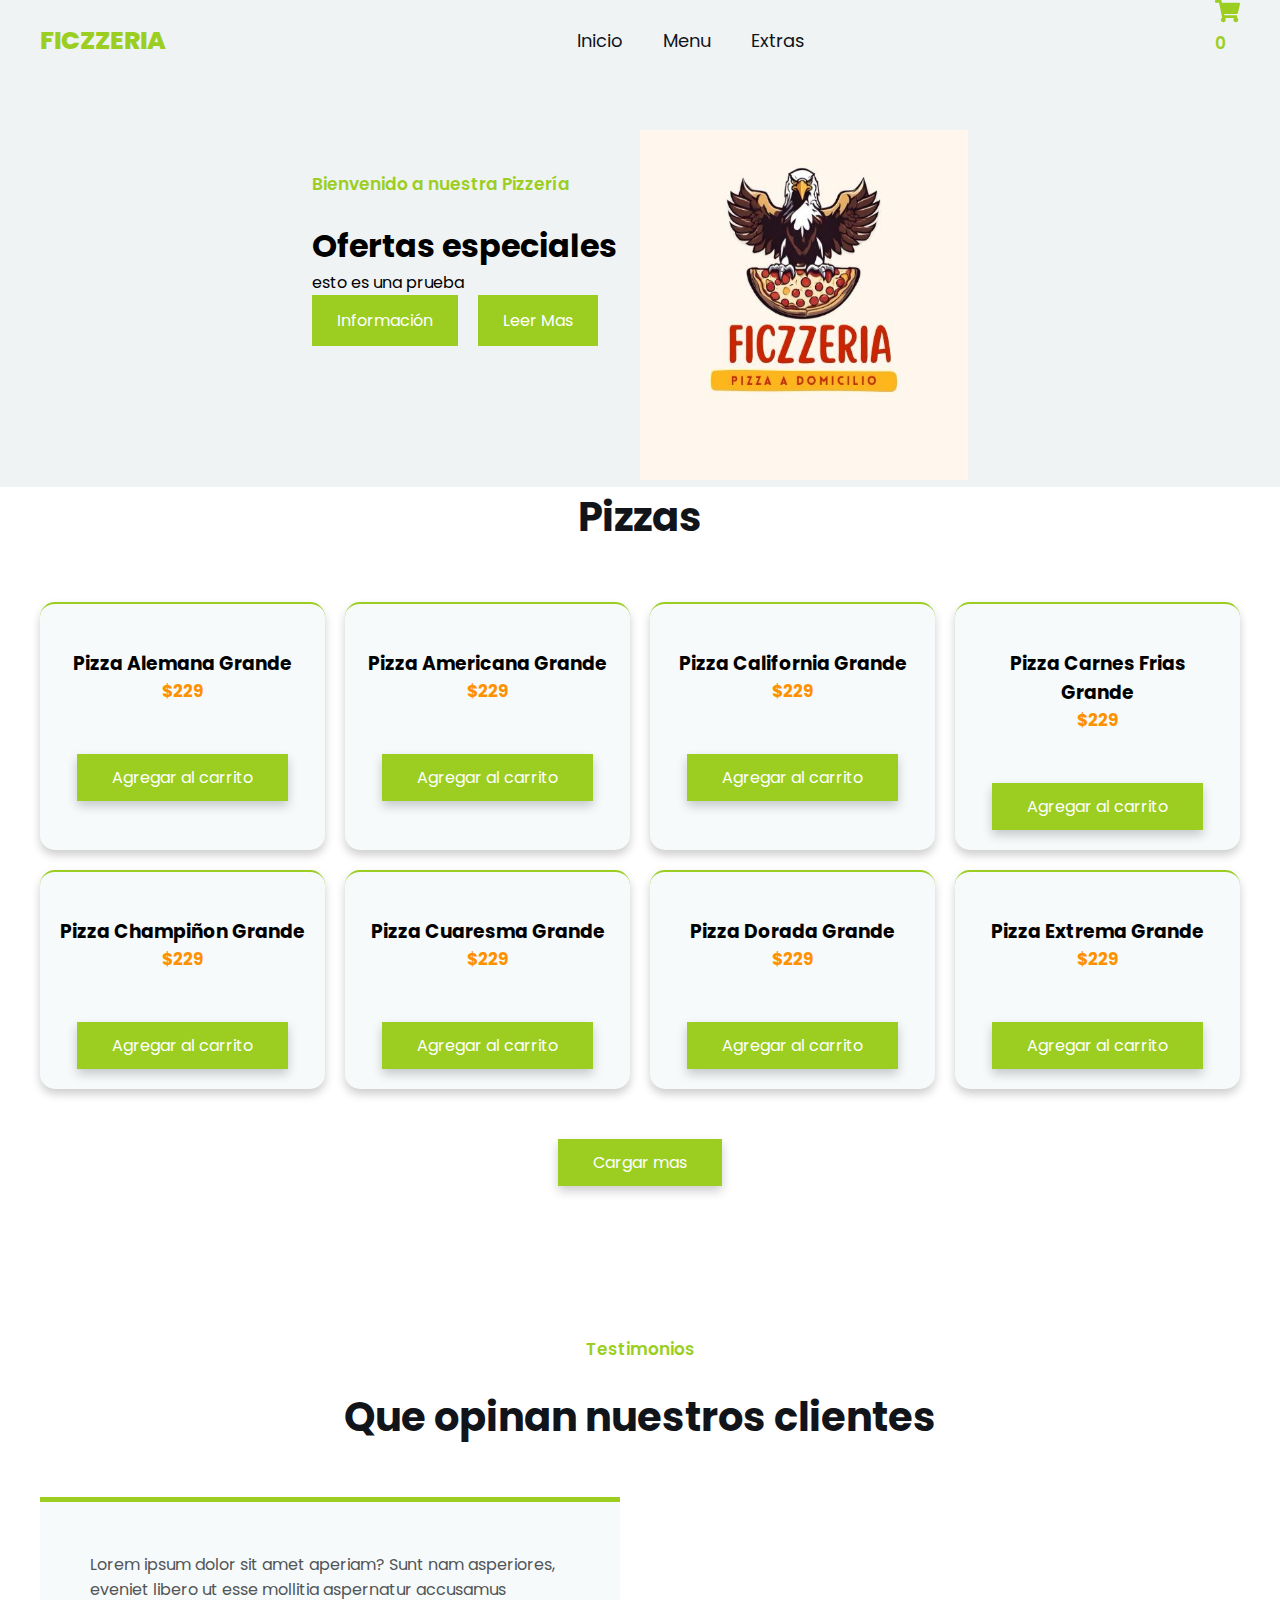
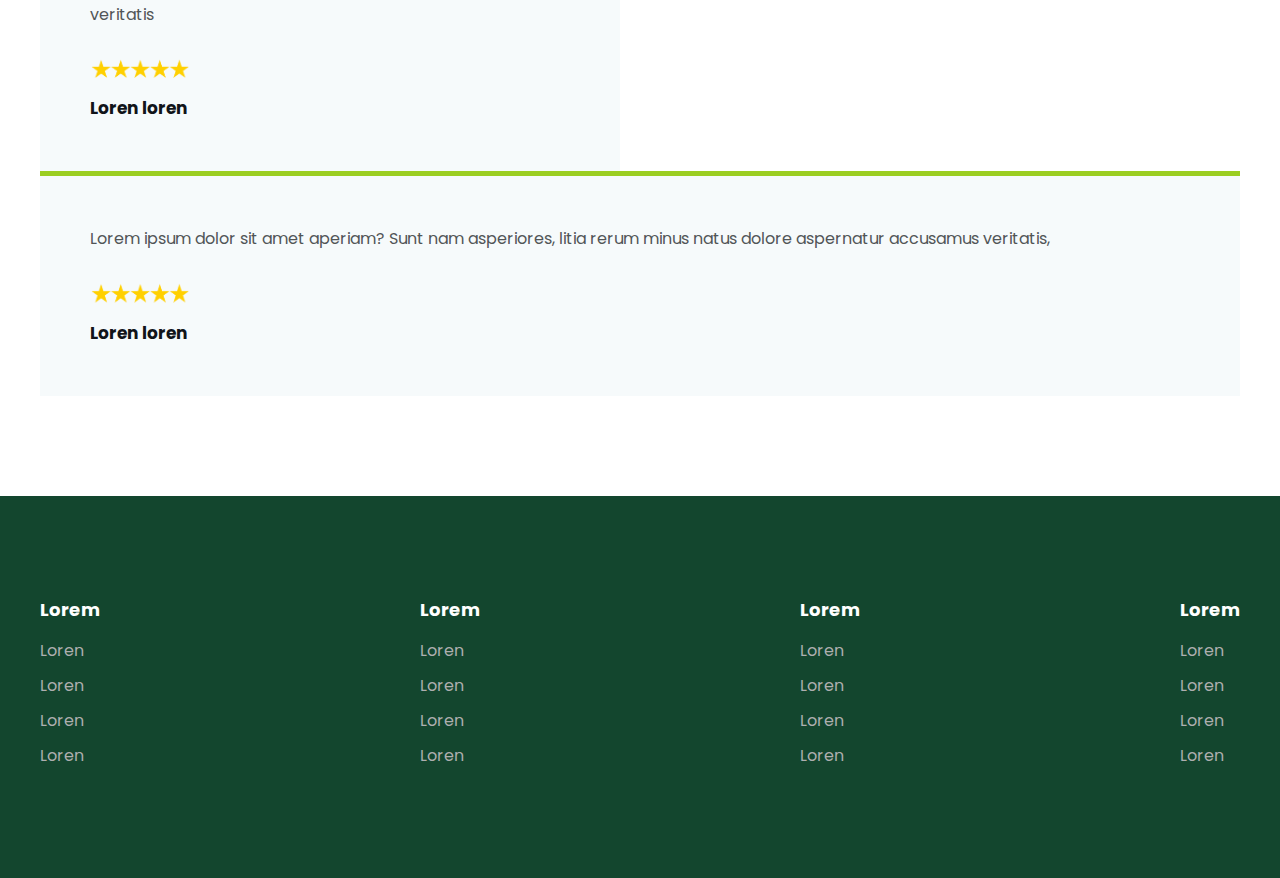
==== frontend/index.html @ 23771d9b "Update index.html" ====
<!DOCTYPE html>
<html lang="en">
<head>
    <meta charset="UTF-8">
    <meta name="viewport" content="width=device-width, initial-scale=1.0">
    <title>Página principal</title>
    <link rel="stylesheet" href="estilo.css">
</head>
<body>
    
    <header class="header">
        <div class="menu container">
            <a href="a" class="logo">Ficzzeria</a>
            <input type="checkbox" id="menu">
            <label for="menu">
                <img src="image/menu.png" class="menu.icono" alt="menu">
            </label>
            <nav class="navbar">
                <ul>
                    <li><a href="#">Inicio</a></li>
                    <li><a href="#">Menu</a></li>
                    <li><a href="#">Extras</a></li>
                    
                </ul>
            </nav>
            <div>
                <ul>
                    <li class="submenu">
                        <div id="carrito-icono">
                        <img src="image/car.svg" alt="car">
                        <span id="carrito-contador">0</span>
                        </div>
                        <div id="carrito">
                            <table id="lista-carrito">
                                <thead>
                                    <tr>
                                        <th>Imagen</th>
                                        <th>Nombre</th>
                                        <th>Precio</th>
                                    </tr>
                                </thead>
                                <tbody></tbody>
                            </table>
                            <a href="#" id="vaciar-carrito" class="btn-3">Vaciar Carrito</a>
                        </div>
                    </li>
                </ul>
            </div>

        </div>
        
        
        <div class="header-content container ">
            <div class="header-text">
                <span>Bienvenido a nuestra Pizzería</span>
                <h1>Ofertas especiales</h1>
                <p>
                    esto es una prueba
                </p>
                <div class="buttons">
                    <a href="#" class="btn-1">Información</a>
                    <a href="#" class="btn-1">leer mas</a>

                </div>
            </div>
            <div class="header-img">
                <img src="image/logo.jpg" alt="">

            </div>
        </div>



    </header>

    <!--<section class="Oferts container">
        
        <div class="ofert-1 b1">
            <div class="ofert-text" >
                <h3>Lorem ipsum dolor natus ullam nam tempora quos?</h3>
                <a href="#">Leer mas</a>
            </div>
            <div class="ofert-img">
                <img src="https://firebasestorage.googleapis.com/v0/b/pizzeria-b1d63.appspot.com/o/Bebidas%2Fcocacola600ml.jpg?alt=media&token=e3a3a298-4f7b-4fcb-b314-37745fa07700&_gl=1*faptfo*_ga*NTI3ODc4MzcuMTY5Nzc2MjcyMw..*_ga_CW55HF8NVT*MTY5Nzc2MjcyMi4xLjEuMTY5Nzc2NDU0MS42MC4wLjA." alt="">
            </div>
        </div>

        <div class="ofert-1 b2">
            <div class="ofert-text" >
                <h3>Lorem ipsum dolor natus ullam nam tempora quos?</h3>
                <a href="#">Leer mas</a>
            </div>
            <div class="ofert-img">
                <img src="https://firebasestorage.googleapis.com/v0/b/pizzeria-b1d63.appspot.com/o/Bebidas%2Ffanta600.jpg?alt=media&token=7575b224-fc7d-4ec0-9d91-eb8e7ca3cb5c&_gl=1*1yujeoe*_ga*NTI3ODc4MzcuMTY5Nzc2MjcyMw..*_ga_CW55HF8NVT*MTY5Nzc2MjcyMi4xLjEuMTY5Nzc2NDU4Mi4xOS4wLjA." alt="">
            </div>
        </div>

        <div class="ofert-1 b3">
            <div class="ofert-text" >
                <h3>Lorem ipsum dolor natus ullam nam tempora quos?</h3>
                <a href="#">Leer mas</a>
            </div>
            <div class="ofert-img">
                <img src="https://firebasestorage.googleapis.com/v0/b/pizzeria-b1d63.appspot.com/o/Bebidas%2Ffantafresa600.jpg?alt=media&token=b5e3940b-7dc3-4496-860a-69eca1c2bf2d&_gl=1*ec31y8*_ga*NTI3ODc4MzcuMTY5Nzc2MjcyMw..*_ga_CW55HF8NVT*MTY5Nzc2MjcyMi4xLjEuMTY5Nzc2NDYwOC42MC4wLjA." alt="">
            </div>
        </div>

        <div class="ofert-1 b4">
            <div class="ofert-text" >
                <h3>Lorem ipsum dolor natus ullam nam tempora quos?</h3>
                <a href="#">Leer mas</a>
            </div>
            <div class="ofert-img">
                <img src="https://firebasestorage.googleapis.com/v0/b/pizzeria-b1d63.appspot.com/o/Bebidas%2Ffresca600.jpg?alt=media&token=5e7ccfcd-91cc-4c44-aba0-7919f7e86cf3&_gl=1*6v2okm*_ga*NTI3ODc4MzcuMTY5Nzc2MjcyMw..*_ga_CW55HF8NVT*MTY5Nzc2MjcyMi4xLjEuMTY5Nzc2NDYzMi4zNi4wLjA." alt="">
            </div>
        </div>

        <div class="ofert-1 b5">
            <div class="ofert-text" >
                <h3>Lorem ipsum dolor natus ullam nam tempora quos?</h3>
                <a href="#">Leer mas</a>
            </div>
            <div class="ofert-img">
                <img src="https://firebasestorage.googleapis.com/v0/b/pizzeria-b1d63.appspot.com/o/Bebidas%2Fsidralmundet600.jpg?alt=media&token=c68408cf-e552-4d48-8013-2ca7b06f4764&_gl=1*ownfux*_ga*NTI3ODc4MzcuMTY5Nzc2MjcyMw..*_ga_CW55HF8NVT*MTY5Nzc2MjcyMi4xLjEuMTY5Nzc2NDY2OS42MC4wLjA." alt="">
            </div>
        </div>

        <div class="ofert-1 b6">
            <div class="ofert-text" >
                <h3>Lorem ipsum dolor natus ullam nam tempora quos?</h3>
                <a href="#">Leer mas</a>
            </div>
            <div class="ofert-img">
                <img src="https://firebasestorage.googleapis.com/v0/b/pizzeria-b1d63.appspot.com/o/Bebidas%2Fsprite600.jpg?alt=media&token=9bf9821b-0bf7-4e67-82af-507d4b453e4d&_gl=1*19uovcl*_ga*NTI3ODc4MzcuMTY5Nzc2MjcyMw..*_ga_CW55HF8NVT*MTY5Nzc2MjcyMi4xLjEuMTY5Nzc2NDY5Ny4zMi4wLjA." alt="">
            </div>
        </div>


    -->

    </section>


    <main class="products container">

        <h2>Pizzas</h2>
        <div class="box-container" id="lista-1">
            
            <div class="box">
              <img src="https://firebasestorage.googleapis.com/v0/b/pizzeria-b1d63.appspot.com/o/Pizzas%2Falemana.jpg?alt=media&token=80a7468f-8c5d-4b22-b56b-64a0984af947&_gl=1*ba7rbi*_ga*NTI3ODc4MzcuMTY5Nzc2MjcyMw..*_ga_CW55HF8NVT*MTY5Nzc2MjcyMi4xLjEuMTY5Nzc2NjIxMC40Ni4wLjA." alt="">  
              <div class="product-text">
                <h3>Pizza Alemana Grande</h3>
                <p class="precio">$229</p>
                <a href="#" class="agregar-carrito btn-2" data-id="1">Agregar al carrito</a>
              </div>
             </div> 

            <div class="box">
                <img src="https://firebasestorage.googleapis.com/v0/b/pizzeria-b1d63.appspot.com/o/Pizzas%2Famericana.jpg?alt=media&token=e64a7ee2-88c0-4ac2-a073-015a3bfed186&_gl=1*lhbebf*_ga*NTI3ODc4MzcuMTY5Nzc2MjcyMw..*_ga_CW55HF8NVT*MTY5Nzc2MjcyMi4xLjEuMTY5Nzc2NzQ1MS42MC4wLjA." alt="">  
                <div class="product-text">
                  <h3>Pizza Americana Grande</h3>
                  <p class="precio">$229</p>
                  <a href="#" class="agregar-carrito btn-2" data-id="2">Agregar al carrito</a>
                </div>
            </div> 

            <div class="box">
                <img src="https://firebasestorage.googleapis.com/v0/b/pizzeria-b1d63.appspot.com/o/Pizzas%2Fcalifornia.jpg?alt=media&token=d810c45e-a7c1-4c7d-b552-75df95502aff&_gl=1*15jrdd4*_ga*NTI3ODc4MzcuMTY5Nzc2MjcyMw..*_ga_CW55HF8NVT*MTY5Nzc2MjcyMi4xLjEuMTY5Nzc2NzUyOC42MC4wLjA." alt="">  
                <div class="product-text">
                  <h3>Pizza California Grande</h3>
                  <p class="precio">$229</p>
                  <a href="#" class="agregar-carrito btn-2" data-id="3">Agregar al carrito</a>
                </div>
            </div> 

            <div class="box">
                <img src="https://firebasestorage.googleapis.com/v0/b/pizzeria-b1d63.appspot.com/o/Pizzas%2Fcarnes_frias.jpg?alt=media&token=4c986aa3-0c30-4093-b344-09ac77360bc3&_gl=1*110cc3d*_ga*NTI3ODc4MzcuMTY5Nzc2MjcyMw..*_ga_CW55HF8NVT*MTY5Nzc2MjcyMi4xLjEuMTY5Nzc2NzU5NC42MC4wLjA." alt="">  
                <div class="product-text">
                  <h3>Pizza Carnes Frias Grande</h3>
                  <p class="precio">$229</p>
                  <a href="#" class="agregar-carrito btn-2" data-id="4">Agregar al carrito</a>
                </div>
            </div> 

            <div class="box">
                <img src="https://firebasestorage.googleapis.com/v0/b/pizzeria-b1d63.appspot.com/o/Pizzas%2Fchampi%C3%B1on.jpg?alt=media&token=35437863-1ab9-4334-b65a-07a7e3e7143e&_gl=1*xjle40*_ga*NTI3ODc4MzcuMTY5Nzc2MjcyMw..*_ga_CW55HF8NVT*MTY5Nzc2MjcyMi4xLjEuMTY5Nzc2NzY3Mi42MC4wLjA." alt="">  
                <div class="product-text">
                  <h3>Pizza Champiñon Grande</h3>
                  <p class="precio">$229</p>
                  <a href="#" class="agregar-carrito btn-2" data-id="5">Agregar al carrito</a>
                </div>
            </div> 

            <div class="box">
                <img src="https://firebasestorage.googleapis.com/v0/b/pizzeria-b1d63.appspot.com/o/Pizzas%2Fcuaresma.jpg?alt=media&token=db40e291-d5c9-4313-9f9d-2c3c214df92a&_gl=1*1wvaz9*_ga*NTI3ODc4MzcuMTY5Nzc2MjcyMw..*_ga_CW55HF8NVT*MTY5Nzc2MjcyMi4xLjEuMTY5Nzc2Nzc0My42MC4wLjA." alt="">  
                <div class="product-text">
                  <h3>Pizza Cuaresma Grande</h3>
                  <p class="precio">$229</p>
                  <a href="#" class="agregar-carrito btn-2" data-id="6">Agregar al carrito</a>
                </div>
            </div> 

            <div class="box">
                <img src="https://firebasestorage.googleapis.com/v0/b/pizzeria-b1d63.appspot.com/o/Pizzas%2Fdorada.jpg?alt=media&token=f84ab479-07b7-4144-b8b7-6c4f0c67a3dd&_gl=1*1bizysf*_ga*NTI3ODc4MzcuMTY5Nzc2MjcyMw..*_ga_CW55HF8NVT*MTY5Nzc2MjcyMi4xLjEuMTY5Nzc2NzgwMS4yLjAuMA." alt="">  
                <div class="product-text">
                  <h3>Pizza Dorada Grande</h3>
                  <p class="precio">$229</p>
                  <a href="#" class="agregar-carrito btn-2" data-id="7">Agregar al carrito</a>
                </div>
            </div> 

            <div class="box">
                <img src="https://firebasestorage.googleapis.com/v0/b/pizzeria-b1d63.appspot.com/o/Pizzas%2Fextrema.jpg?alt=media&token=c099b1d8-4452-456e-b461-e4356d1db9ec&_gl=1*17wi983*_ga*NTI3ODc4MzcuMTY5Nzc2MjcyMw..*_ga_CW55HF8NVT*MTY5Nzc2MjcyMi4xLjEuMTY5Nzc2NzkxNC42MC4wLjA." alt="">  
                <div class="product-text">
                  <h3>Pizza Extrema Grande</h3>
                  <p class="precio">$229</p>
                  <a href="#" class="agregar-carrito btn-2" data-id="8">Agregar al carrito</a>
                </div>
            </div> 

            <div class="box">
                <img src="https://firebasestorage.googleapis.com/v0/b/pizzeria-b1d63.appspot.com/o/Pizzas%2Fhawaiana.jpg?alt=media&token=c2dfdcd7-79b4-4cfb-a6df-be5532ee8d17&_gl=1*11b94c8*_ga*NTI3ODc4MzcuMTY5Nzc2MjcyMw..*_ga_CW55HF8NVT*MTY5Nzc2MjcyMi4xLjEuMTY5Nzc2Nzk2Mi4xMi4wLjA." alt="">  
                <div class="product-text">
                  <h3>Pizza Hawaiana Grande</h3>
                  <p class="precio">$229</p>
                  <a href="#" class="agregar-carrito btn-2" data-id="9">Agregar al carrito</a>
                </div>
            </div>

            <div class="box">
                <img src="https://firebasestorage.googleapis.com/v0/b/pizzeria-b1d63.appspot.com/o/Pizzas%2Fjamon.jpg?alt=media&token=b9d9940d-1477-498d-810c-9edfd8ffa75a&_gl=1*1ozvwwz*_ga*NTI3ODc4MzcuMTY5Nzc2MjcyMw..*_ga_CW55HF8NVT*MTY5Nzc2MjcyMi4xLjEuMTY5Nzc2ODA5NC42MC4wLjA." alt="">  
                <div class="product-text">
                  <h3>Pizza Jamón Grande</h3>
                  <p class="precio">$229</p>
                  <a href="#" class="agregar-carrito btn-2" data-id="10">Agregar al carrito</a>
                </div>
            </div>

            <div class="box">
                <img src="https://firebasestorage.googleapis.com/v0/b/pizzeria-b1d63.appspot.com/o/Bebidas%2Fcocacola600ml.jpg?alt=media&token=e3a3a298-4f7b-4fcb-b314-37745fa07700&_gl=1*faptfo*_ga*NTI3ODc4MzcuMTY5Nzc2MjcyMw..*_ga_CW55HF8NVT*MTY5Nzc2MjcyMi4xLjEuMTY5Nzc2NDU0MS42MC4wLjA." alt="">  
                <div class="product-text">
                  <h3>Refresco Coca Cola 600ml</h3>
                  <p class="precio">$16</p>
                  <a href="#" class="agregar-carrito btn-2" data-id="11">Agregar al carrito</a>
                </div>
            </div>

            <div class="box">
                <img src="https://firebasestorage.googleapis.com/v0/b/pizzeria-b1d63.appspot.com/o/Bebidas%2Ffanta600.jpg?alt=media&token=7575b224-fc7d-4ec0-9d91-eb8e7ca3cb5c&_gl=1*1yujeoe*_ga*NTI3ODc4MzcuMTY5Nzc2MjcyMw..*_ga_CW55HF8NVT*MTY5Nzc2MjcyMi4xLjEuMTY5Nzc2NDU4Mi4xOS4wLjA." alt="">  
                <div class="product-text">
                  <h3>Refresco Fanta 600ml</h3>
                  <p class="precio">$16</p>
                  <a href="#" class="agregar-carrito btn-2" data-id="12">Agregar al carrito</a>
                </div>
            </div>

            <div class="box">
                <img src="https://firebasestorage.googleapis.com/v0/b/pizzeria-b1d63.appspot.com/o/Bebidas%2Ffantafresa600.jpg?alt=media&token=b5e3940b-7dc3-4496-860a-69eca1c2bf2d&_gl=1*ec31y8*_ga*NTI3ODc4MzcuMTY5Nzc2MjcyMw..*_ga_CW55HF8NVT*MTY5Nzc2MjcyMi4xLjEuMTY5Nzc2NDYwOC42MC4wLjA." alt="">  
                <div class="product-text">
                  <h3>Refresco Fanta Fresa 600ml</h3>
                  <p class="precio">$16</p>
                  <a href="#" class="agregar-carrito btn-2" data-id="13">Agregar al carrito</a>
                </div>
            </div>

            <div class="box">
                <img src="https://firebasestorage.googleapis.com/v0/b/pizzeria-b1d63.appspot.com/o/Bebidas%2Ffresca600.jpg?alt=media&token=5e7ccfcd-91cc-4c44-aba0-7919f7e86cf3&_gl=1*6v2okm*_ga*NTI3ODc4MzcuMTY5Nzc2MjcyMw..*_ga_CW55HF8NVT*MTY5Nzc2MjcyMi4xLjEuMTY5Nzc2NDYzMi4zNi4wLjA." alt="">  
                <div class="product-text">
                  <h3>Refresco Fresca 600ml</h3>
                  <p class="precio">$16</p>
                  <a href="#" class="agregar-carrito btn-2" data-id="14">Agregar al carrito</a>
                </div>
            </div>

            <div class="box">
                <img src="https://firebasestorage.googleapis.com/v0/b/pizzeria-b1d63.appspot.com/o/Bebidas%2Fsidralmundet600.jpg?alt=media&token=c68408cf-e552-4d48-8013-2ca7b06f4764&_gl=1*ownfux*_ga*NTI3ODc4MzcuMTY5Nzc2MjcyMw..*_ga_CW55HF8NVT*MTY5Nzc2MjcyMi4xLjEuMTY5Nzc2NDY2OS42MC4wLjA." alt="">  
                <div class="product-text">
                  <h3>Refresco Sidral Mundet 600ml</h3>
                  <p class="precio">$16</p>
                  <a href="#" class="agregar-carrito btn-2" data-id="15">Agregar al carrito</a>
                </div>
            </div>

            <div class="box">
                <img src="https://firebasestorage.googleapis.com/v0/b/pizzeria-b1d63.appspot.com/o/Bebidas%2Fsprite600.jpg?alt=media&token=9bf9821b-0bf7-4e67-82af-507d4b453e4d&_gl=1*19uovcl*_ga*NTI3ODc4MzcuMTY5Nzc2MjcyMw..*_ga_CW55HF8NVT*MTY5Nzc2MjcyMi4xLjEuMTY5Nzc2NDY5Ny4zMi4wLjA." alt="">  
                <div class="product-text">
                  <h3>Refresco Sprite 600ml</h3>
                  <p class="precio">$16</p>
                  <a href="#" class="agregar-carrito btn-2" data-id="16">Agregar al carrito</a>
                </div>
            </div>



        </div>

        <div class="btn-2" id="load-more">Cargar mas</div>

    </main>

    <section class="testimonial container">
        <span>Testimonios</span>
        <h2>Que opinan nuestros clientes</h2>
        <div class="testimonial-content">
           
            <div class="testimonial-1">
                <p>
                    Lorem ipsum dolor sit amet  
                    aperiam? Sunt nam asperiores, 
                    eveniet libero ut esse mollitia 
                    aspernatur accusamus veritatis
                </p>
                <img src="image/starts.png" alt="">
                <h4>Loren loren</h4>
            </div>
        </div>

        <div class="testimonial-1">
            <p>
                Lorem ipsum dolor sit amet 
                aperiam? Sunt nam asperiores,
                litia rerum minus natus dolore 
                aspernatur accusamus veritatis,
            </p>
            <img src="image/starts.png" alt="">
            <h4>Loren loren</h4>
        </div>

    </section>

    <footer class="footer">
        <div class="footer-content container">
            <div class="link">
                <h3>Lorem</h3>
                <ul>
                    <li><a href="#">Loren</a></li>
                    <li><a href="#">Loren</a></li>
                    <li><a href="#">Loren</a></li>
                    <li><a href="#">Loren</a></li>
                </ul>
            </div>
       
            <div class="link">
                <h3>Lorem</h3>
                <ul>
                    <li><a href="#">Loren</a></li>
                    <li><a href="#">Loren</a></li>
                    <li><a href="#">Loren</a></li>
                    <li><a href="#">Loren</a></li>
                </ul>
            </div>

            <div class="link">
                <h3>Lorem</h3>
                <ul>
                    <li><a href="#">Loren</a></li>
                    <li><a href="#">Loren</a></li>
                    <li><a href="#">Loren</a></li>
                    <li><a href="#">Loren</a></li>
                </ul>
            </div>
       
            <div class="link">
                <h3>Lorem</h3>
                <ul>
                    <li><a href="#">Loren</a></li>
                    <li><a href="#">Loren</a></li>
                    <li><a href="#">Loren</a></li>
                    <li><a href="#">Loren</a></li>
                </ul>
            </div>
       
        </div>


    </footer>


   
    <script src="script.js"></script>

</body>
</html>
---- frontend/estilo.css ----
@import url('https://fonts.googleapis.com/css2?family=Poppins:ital,wght@0,500;0,600;0,700;0,800;1,400&display=swap');

*{
    margin: 0;
    padding: 0;
    box-sizing: border-box;
    text-decoration: none;
    list-style: none;
}

body{
    font-family: 'Poppins', sans-serif;
}

img{
    max-width: 100%;
}

.container{
    max-width: 1200px;
    margin:0 auto;
}

.header{
    display: flex;
    align-items: center;
    background-color: #EFF3F4;
    padding: 130px 0 0 0;
}

.menu{
    position: absolute;
    top: 0;
    left: 0;
    right: 0;
    display: flex;
    align-items: center;
    justify-content: space-between;
}

.logo{
    font-size: 25px;
    color: #9BCE21;
    text-transform: uppercase;
    font-weight: 800;
}

.menu .navbar ul li {
    position: relative;
    float: left;
}

.menu .navbar ul li a {
    font-size: 18px;
    padding: 20px;
    color: #111419;
    display: block;
}

.menu .navbar ul li a:hover{
    color: #9BCE21;
}

#menu{
    display: none;
}

.menu-icono{
   width: 25px; 
}

.menu label{
    cursor: pointer;
    display: none;
}

.submenu{
    position: relative;
}

.submenu #carrito{
    display: none;
}

.submenu:hover #carrito{
    display: block;
    position: absolute;
    right: 0;
    backdrop-filter: blur(10px);
    top: 100%;
    z-index: 1;
    background-color: #4E4B5076;
    padding: 20px;
    min-width: 400px;
}

table{
    width: 100%;
}

th, td{
    color: #FFFFFF;
}

.borrar{
    background-color: #9BCE21;
    border-radius: 50%;
    padding: 5px 10px;
    color: #FFFFFF;
    font-weight: 800;
    cursor: pointer;
}

.header-content{
    display: flex;
    justify-content: space-between;
    align-items: center;
}

.header-txt{
    flex-basis: 50%;
    margin-right: 25px;
}

span{
    color: #9BCE21;
    font-size: 17px;
    font-weight: 600;
    display: block;
    margin-bottom: 25px;
}

.header-txt h1{
    font-size: 70px;
    text-transform: capitalize;
    line-height: 1;
    color: #111419;
    margin-bottom: 35px;
}

.header-txt p {
    font-size: 17px;
    color: #515557;
    margin-bottom: 35px;
}

.buttons {
    display: flex;
}

.btn-1 {
    display: inline-block;
    padding: 13px 25px;
    background-color: #9BCE21;
    margin-right: 20px;
    color: #FFFFFF;
    text-transform: capitalize;
    margin-bottom: 100px;
}

.header-img{
    flex-basis: 50%;
    text-align: center;
}

.header-img img{
    height: 350px;
}

.oferts{
    padding: 100px 0;
    display: flex;
    justify-content: space-between;
}

.ofert-1{
    flex-basis: calc(33.3% -20px);
    padding: 10px 15px;
    display: flex;
    justify-content: space-between;
    align-items: center;
}

.b1{
    background-color: #91DDD8;
}

.b2{
    background-color: #FA9824;
}

.b3{
    background-color: #9BCE21 ;
}

.ofert-txt h3{
    color: #FFFFFF;
    font-size: 20px;
}

.ofert-txt a{
    color: #FFFFFF;
}

.ofert-img{
    flex-basis: 50%;
}

.products {
    padding: 0 0 50px 0;
     text-align: center;
}

h2 {
    font-size: 40px;
    color: #111419;
}

.box-container{
    margin-top: 55px;
    display: grid;
    grid-template-columns: repeat(auto-fit,minmax(250px,1fr));
    gap: 20px;
}

.box{
    border-top: 2px solid #9BCE21;
    padding: 20px;
    border-radius: 15px;
    box-shadow: 0 5px 10px rgba(0, 0, 0, 0.2);
    background-color: #F6FAFB;
    display: none;
}

.box:nth-child(1),
.box:nth-child(2),
.box:nth-child(3),
.box:nth-child(4),
.box:nth-child(5),
.box:nth-child(6),
.box:nth-child(7),
.box:nth-child(8) {
    display: inline-block;
}

.box img{
    height: 200px;
}

.product-txt h3{
    font-size: 20px;
    color: #111419;
    margin-bottom: 10px;
}

.product-txt p {
    margin-bottom: 25px;
    color: #515557;
}

.precio{
    font-size: 17px;
    font-weight: 700;
    color: #FF9100 !important;
}

.btn-2, .btn-3{
    background-color: #9BCE21;
    margin-top: 50px;
    display: inline-block;
    padding: 11px 35px;
    color: #FFFFFF;
    font-size: 16px;
    cursor: pointer;
    box-shadow: 0 5px 10px rgba(0, 0, 0, 0.2);
}

.btn-2:hover, .btn-3:hover, .bt1-1:hover {
    background-color: #13462E;
}

.btn-3{
    margin: 0;
    padding: 8px 25px;
    border-radius: 5px;
}

.testimonial{
    padding: 100px 0;
    text-align: center;
}

.testimonial-content{
    display: flex;
    justify-content: space-between;
    margin-top: 50px;
}

.testimonial-1 {
    flex-basis: calc(50% - 20px);
    padding: 50px;
    text-align: left;
    background-color: #F6FAFB;
    border-top: 5px solid #9BCE21;
}

.testimonial-1 img{
    width: 100px;    
}

.testimonial-1 h4{
    font-size: 17px;
    color: #111419;
}

.testimonial-1 p{
    color: #515557;
    margin-bottom: 25px;
}

.footer{
    background-color: #13462E;
    padding: 100px 0;
}

.footer-content{
    display: flex;
    justify-content: space-between;
}

.link h3{
    color: #FFFFFF;
    font-size: 18px;
    margin-bottom: 15px;
}

.link a{
    color: #AEAFAF;
    display: block;
    margin-bottom: 10px;
}

.link a:hover {
    color: #9BCE21;
}

@media (max-width:991px) {
    
    .menu{
        padding: 20px;
    }

    .menu label{
        display: initial;
    }

    .menu .navbar{
        position: absolute;
        top: 100%;
        left: 0;
        right: 0;
        background-color: #FF9000;
        display: none;
    }

    .menu .navbar ul li {
        width: 100%;
    }

    #menu:checked ~ .navbar{
        display: initial;
    }

    .logo{
        display: none;
    }

    .menu .navbar ul li a:hover{
        color: #FFFFFF;
    }


    .submenu:hover #carrito{
        width: 100%;
    }

    .header{
        padding: 50px 0 0 0;
    }

    .header-content{
        padding: 30px;
        flex-direction: column;
        text-align: center;
    }

    .header-txt {
        margin-right: 0;
    }

    .buttons{
        justify-content: center;
    }

    .btn-1{
        margin-bottom: 0;
    }

    .header-img{
        display: none;
    }

    .oferts{
        padding: 30px;
        flex-direction: column;
    }

    .ofert-1{
        margin-bottom: 15px;
    }

    .products{
        padding: 0 30px 30px 30px;
    }

    .testimonial{
        padding: 30px;
    }

    .testimonial-content{
        margin-top: 20px;
        flex-direction: column;
    }

    .testimonial-1{
        padding: 25px;
        margin-bottom: 25px;
    }

    .footer{
        padding: 30px;
    }

    .footer-content{
        flex-direction: column;
        text-align: center;
    }
}
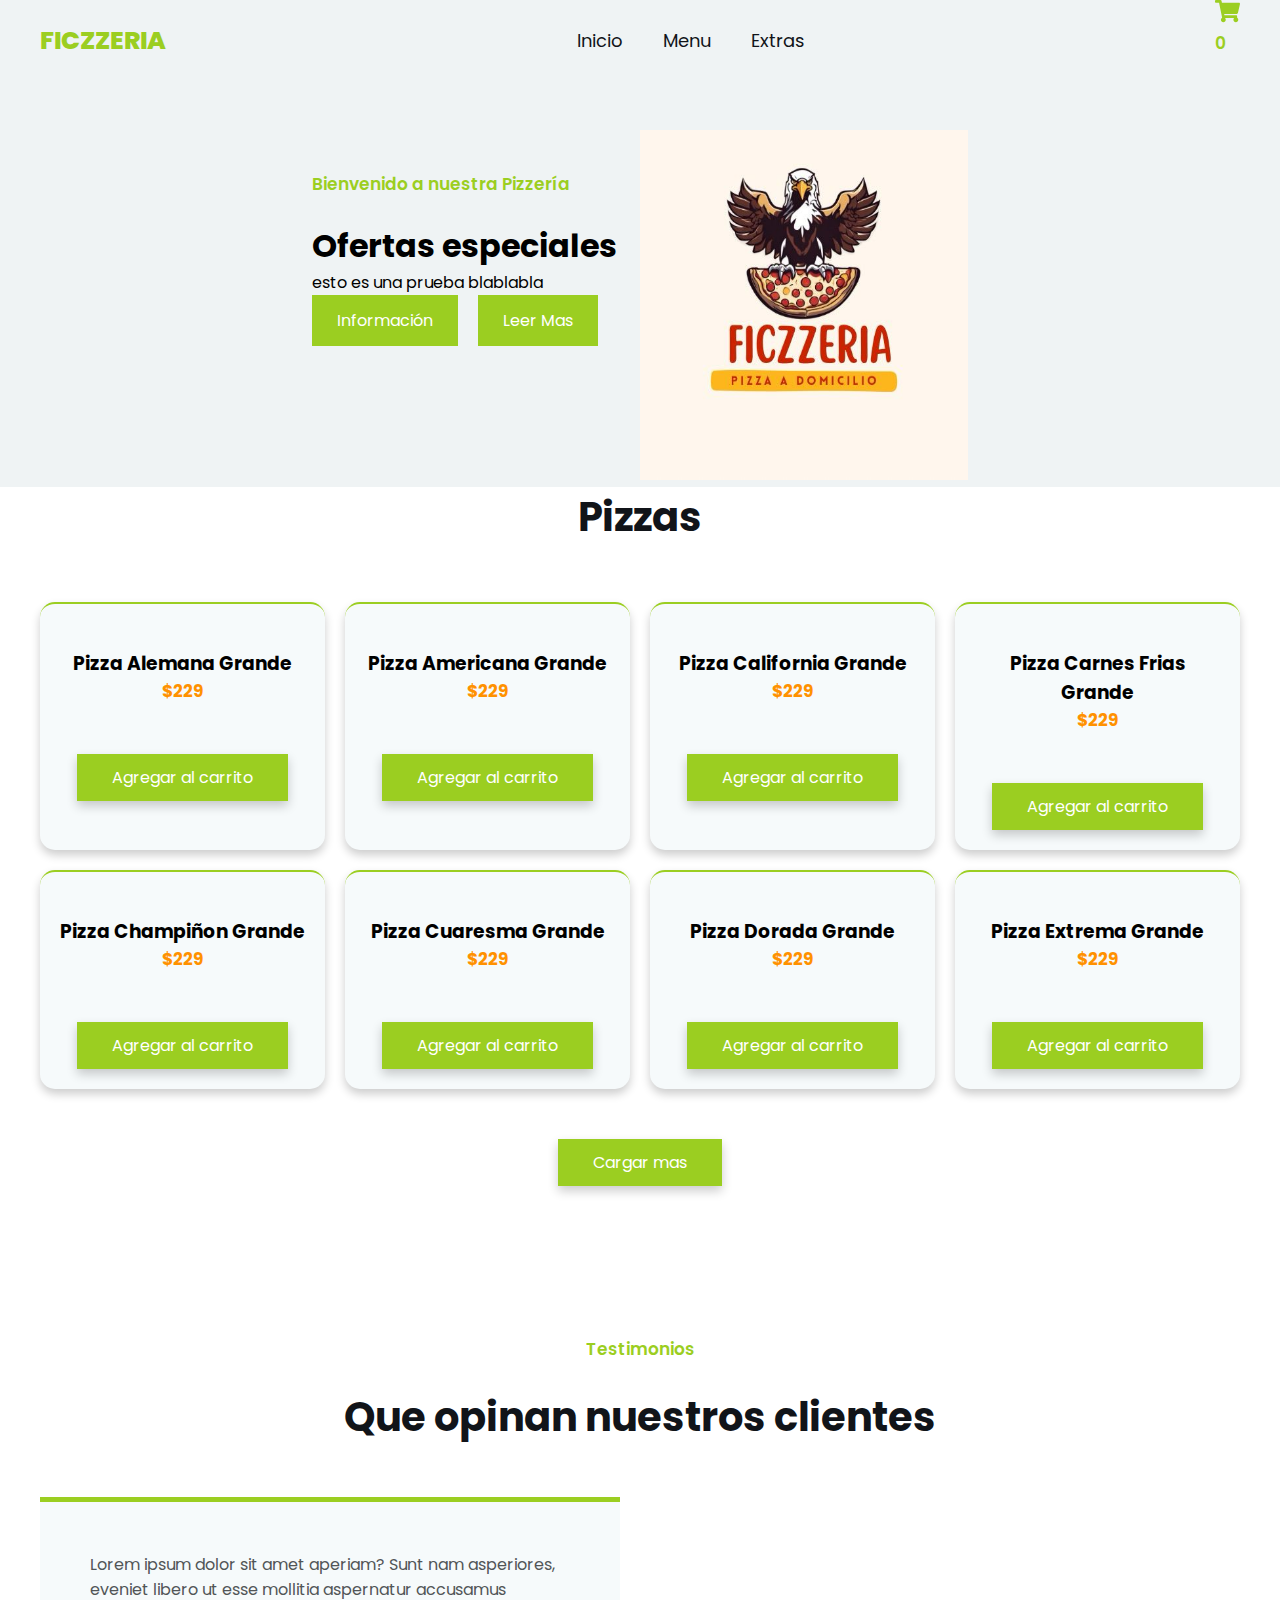
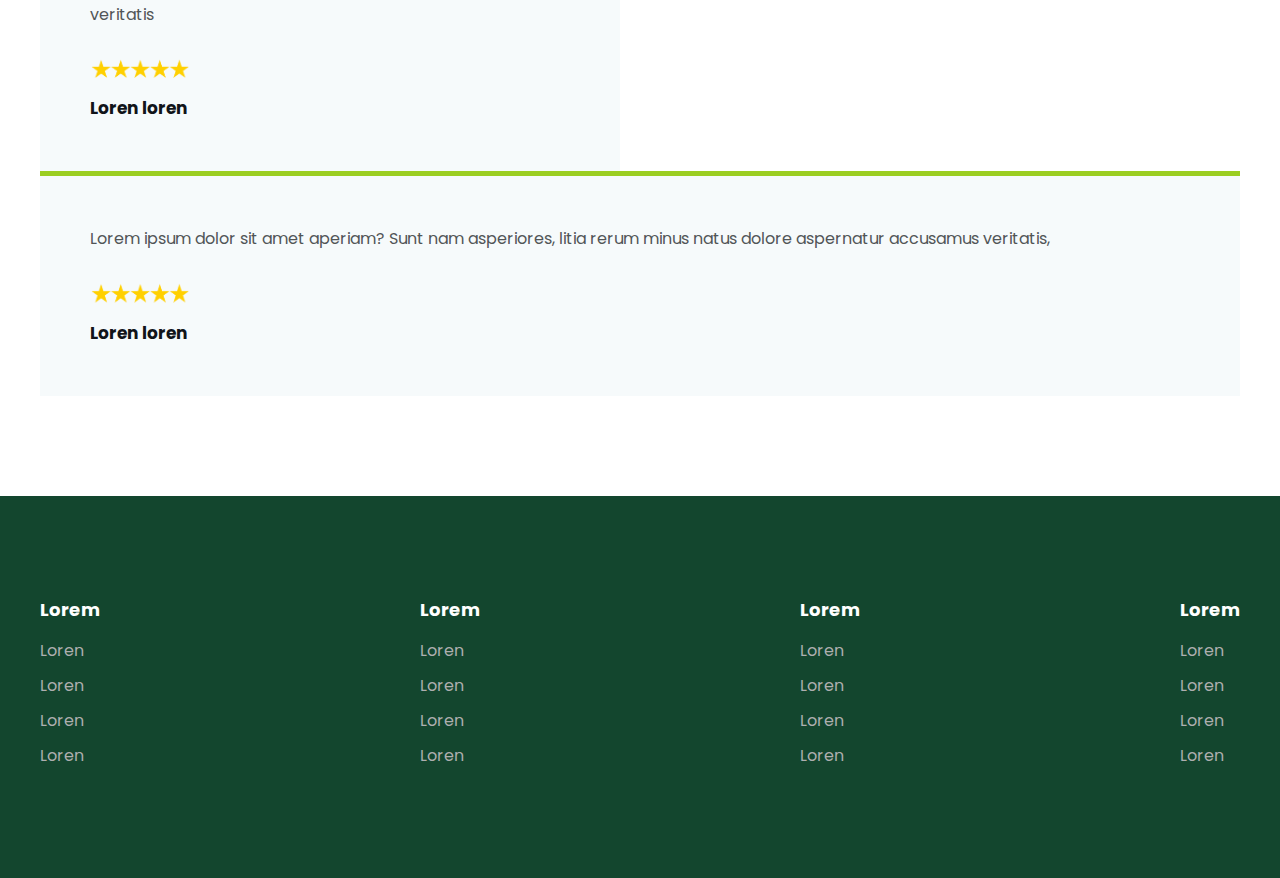
==== commit 35598e7f: "Update index.html" ====
--- a/frontend/index.html
+++ b/frontend/index.html
@@ -3,7 +3,7 @@
 <head>
     <meta charset="UTF-8">
     <meta name="viewport" content="width=device-width, initial-scale=1.0">
-    <title>Página principal</title>
+    <title>Inicio</title> 
     <link rel="stylesheet" href="estilo.css">
 </head>
 <body>
@@ -56,6 +56,7 @@
                 <h1>Ofertas especiales</h1>
                 <p>
                     esto es una prueba
+                    blablabla
                 </p>
                 <div class="buttons">
                     <a href="#" class="btn-1">Información</a>
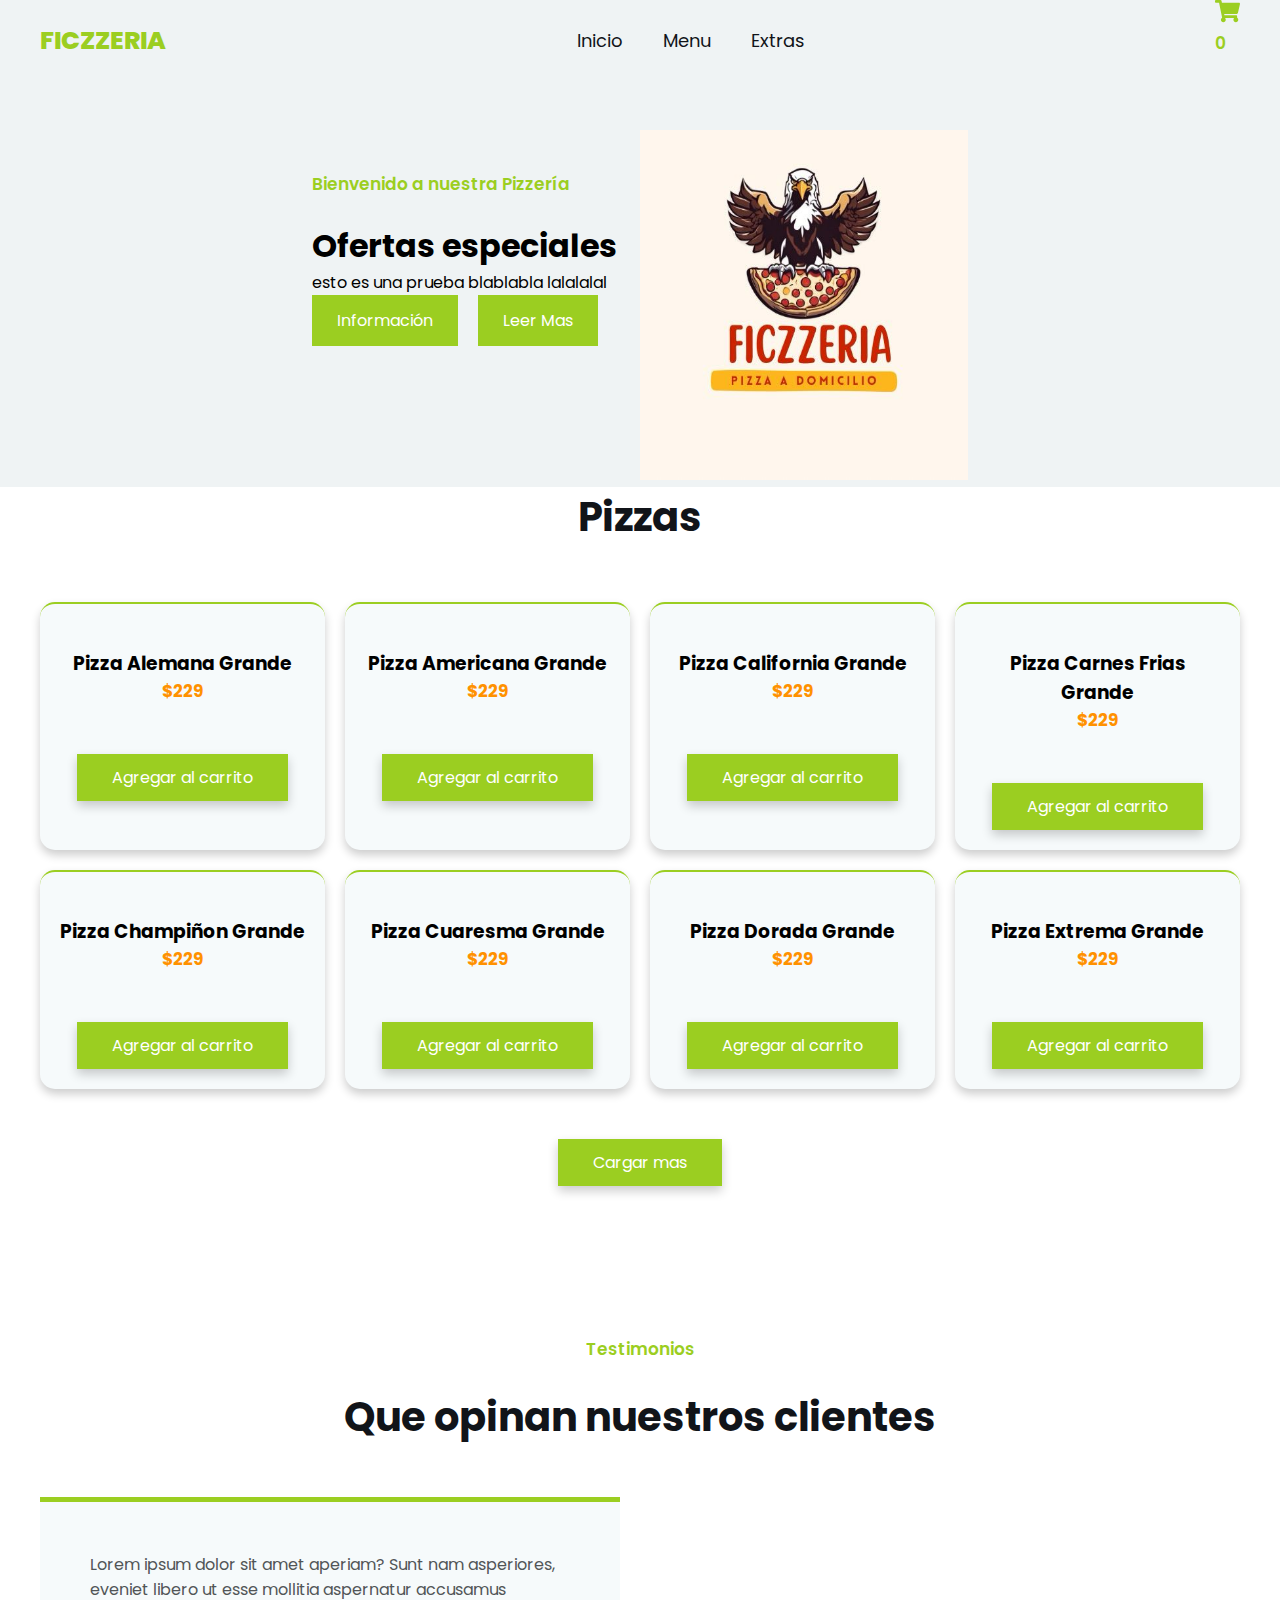
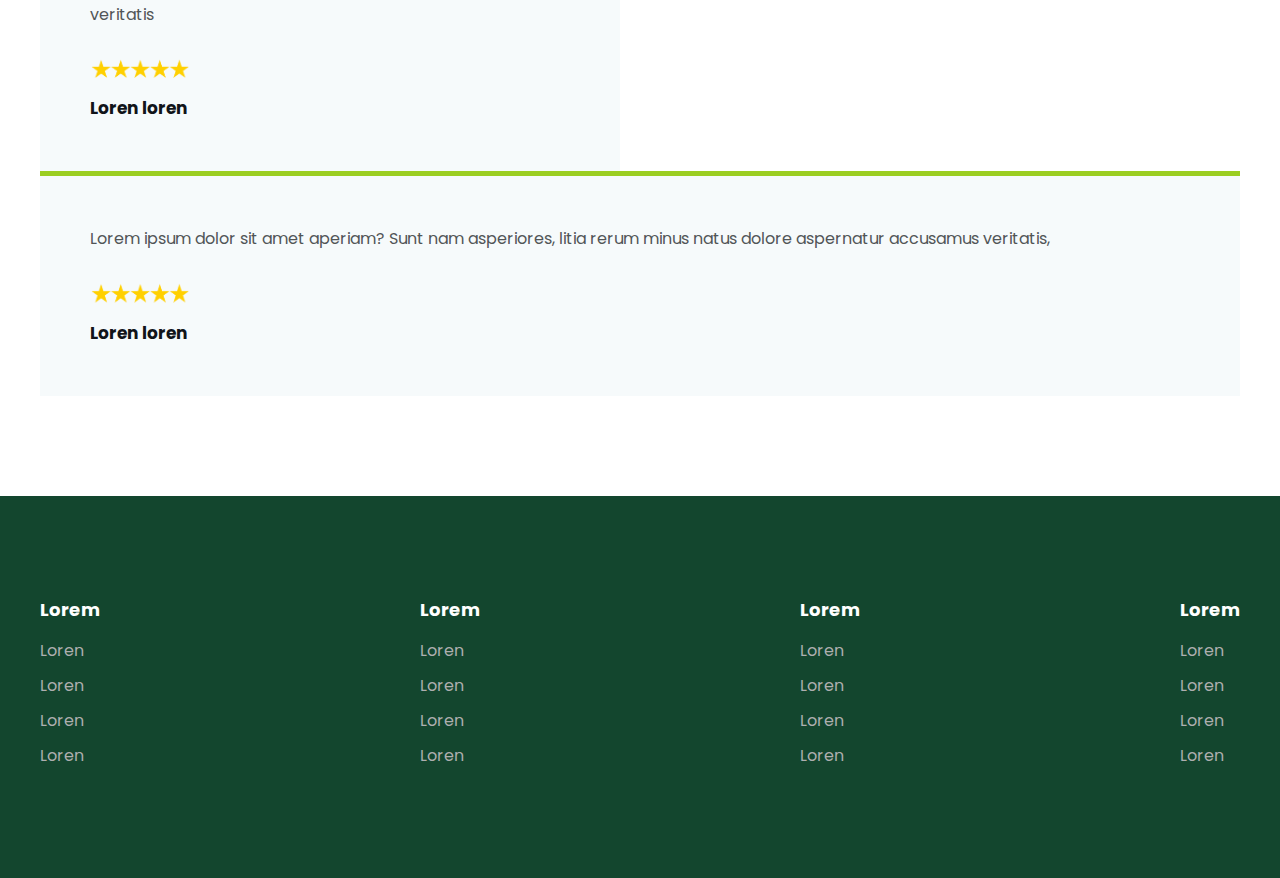
==== commit 53f24497: "Update index.html" ====
--- a/frontend/index.html
+++ b/frontend/index.html
@@ -57,6 +57,7 @@
                 <p>
                     esto es una prueba
                     blablabla
+                    lalalalal
                 </p>
                 <div class="buttons">
                     <a href="#" class="btn-1">Información</a>
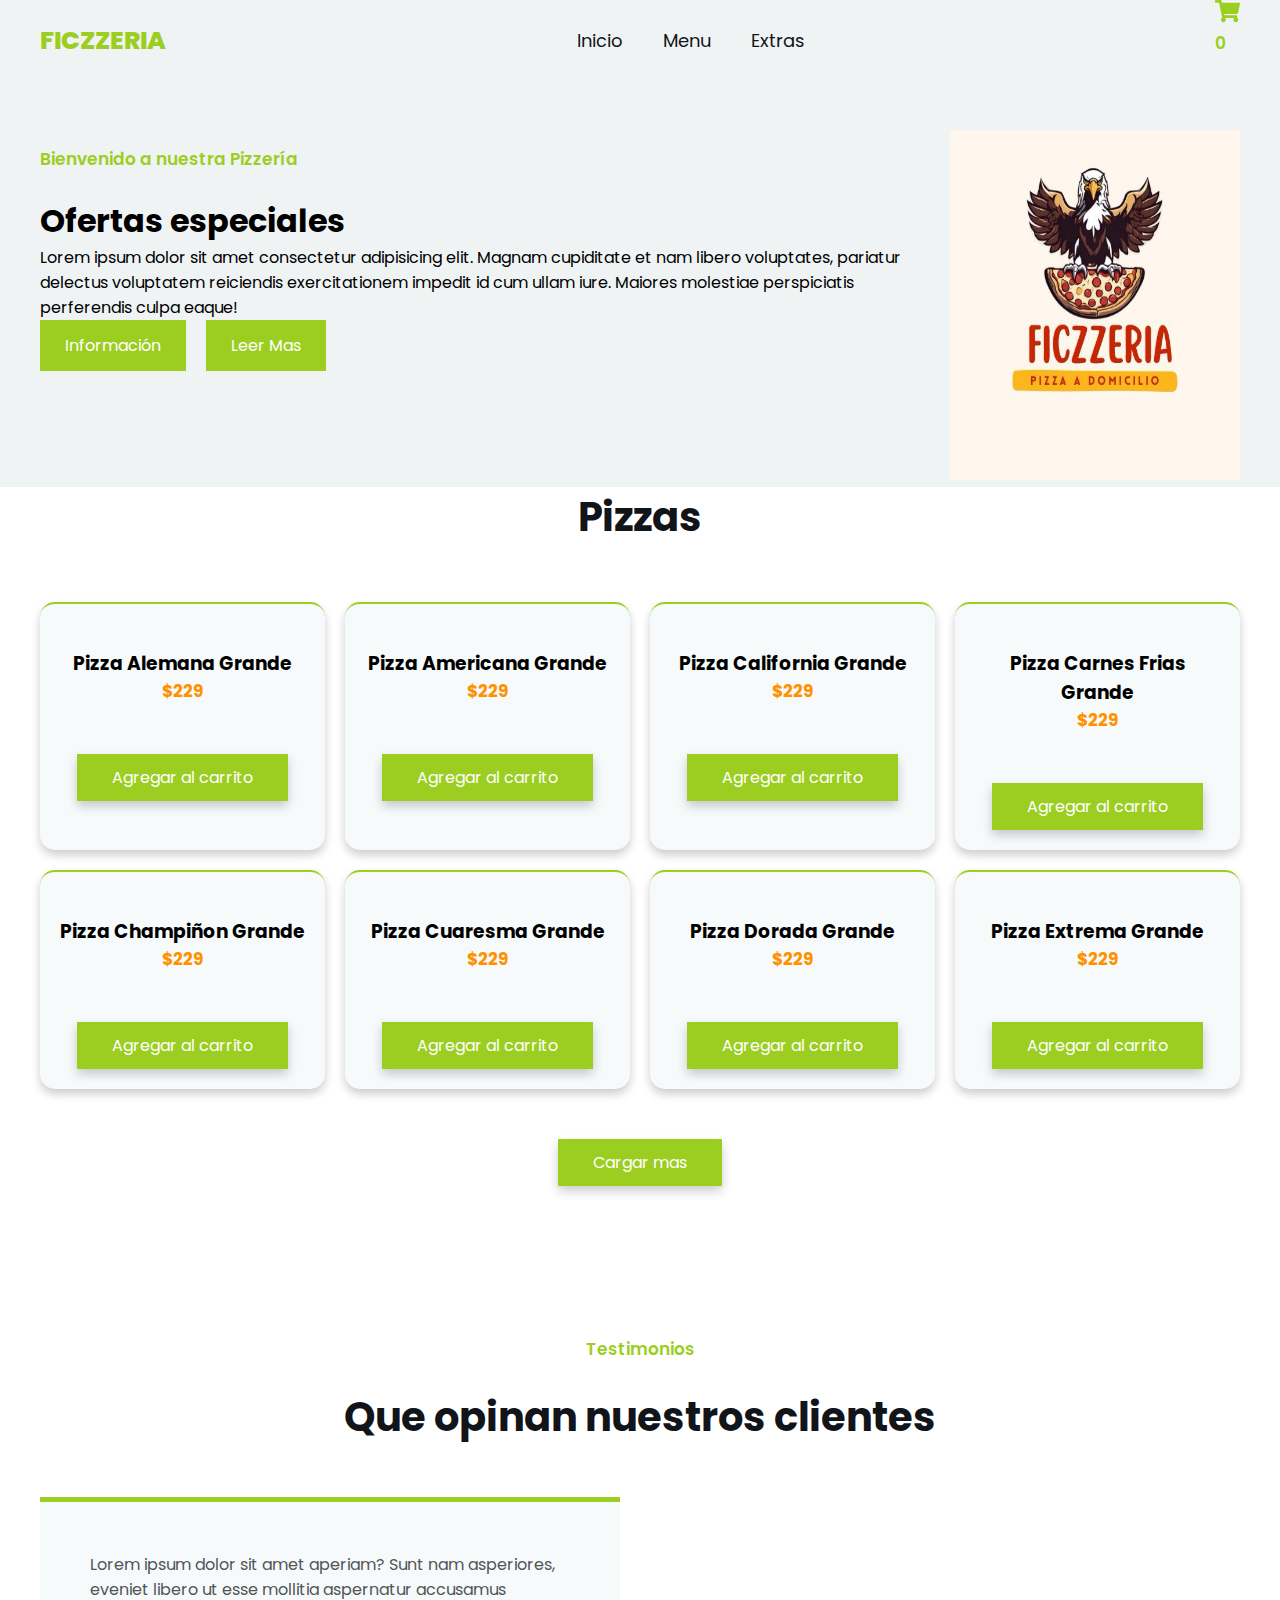
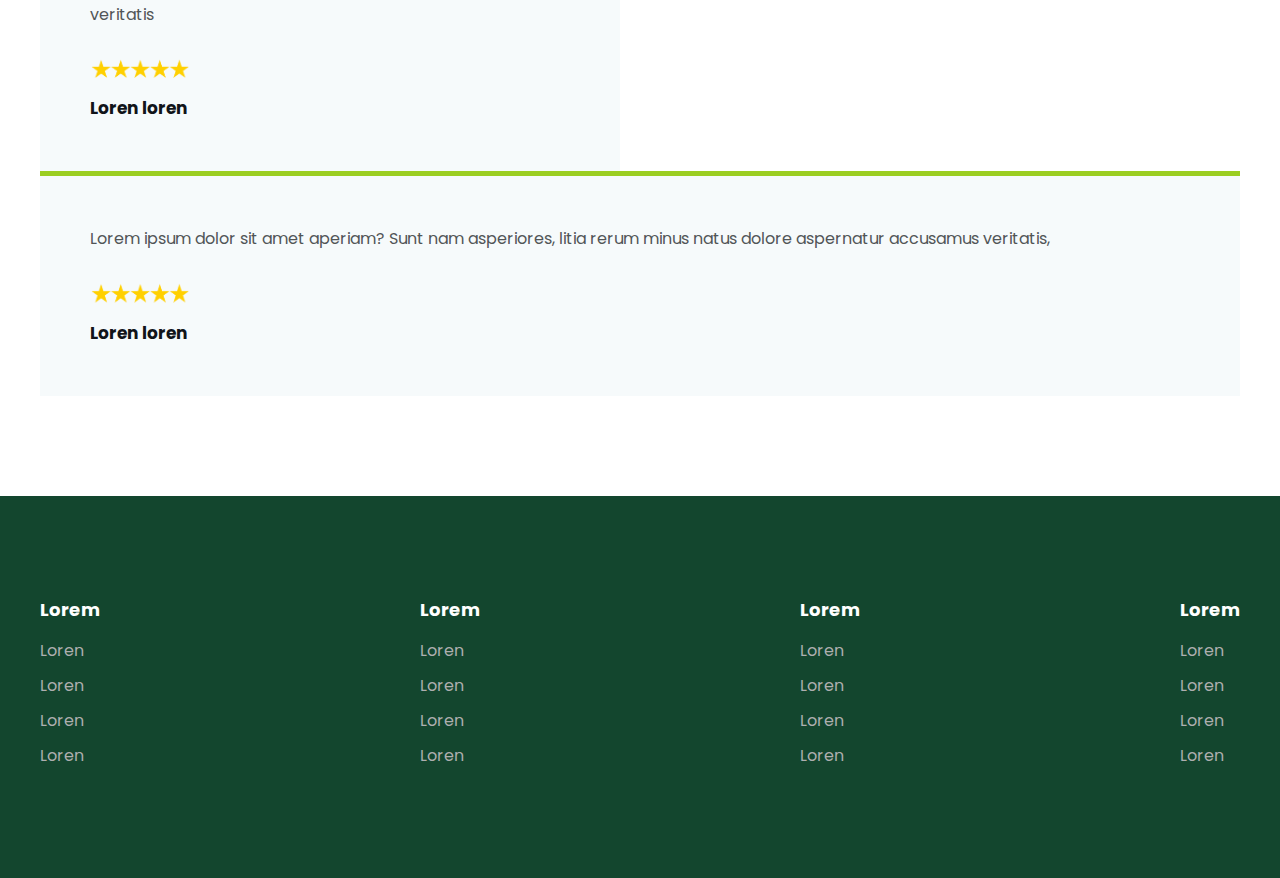
==== commit 1993f0da: "Update index.html" ====
--- a/frontend/index.html
+++ b/frontend/index.html
@@ -55,9 +55,7 @@
                 <span>Bienvenido a nuestra Pizzería</span>
                 <h1>Ofertas especiales</h1>
                 <p>
-                    esto es una prueba
-                    blablabla
-                    lalalalal
+                    Lorem ipsum dolor sit amet consectetur adipisicing elit. Magnam cupiditate et nam libero voluptates, pariatur delectus voluptatem reiciendis exercitationem impedit id cum ullam iure. Maiores molestiae perspiciatis perferendis culpa eaque!
                 </p>
                 <div class="buttons">
                     <a href="#" class="btn-1">Información</a>
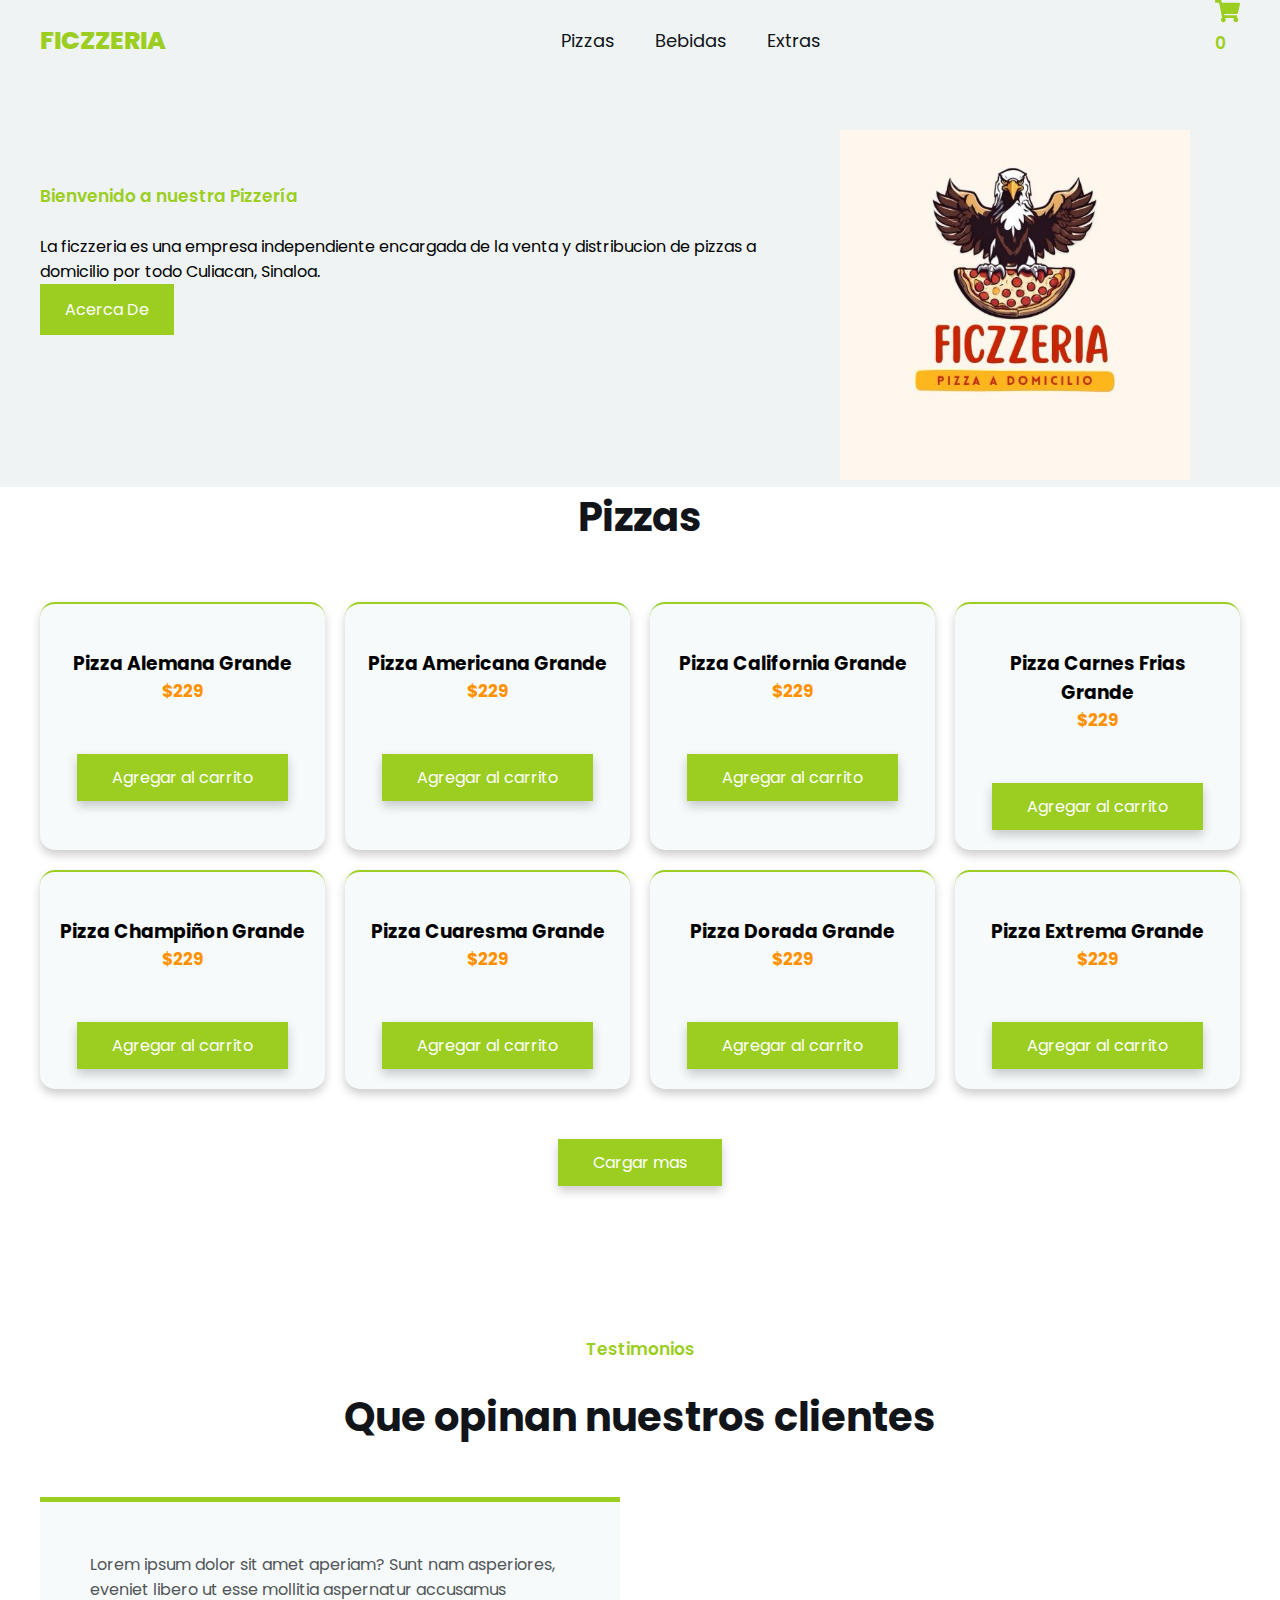
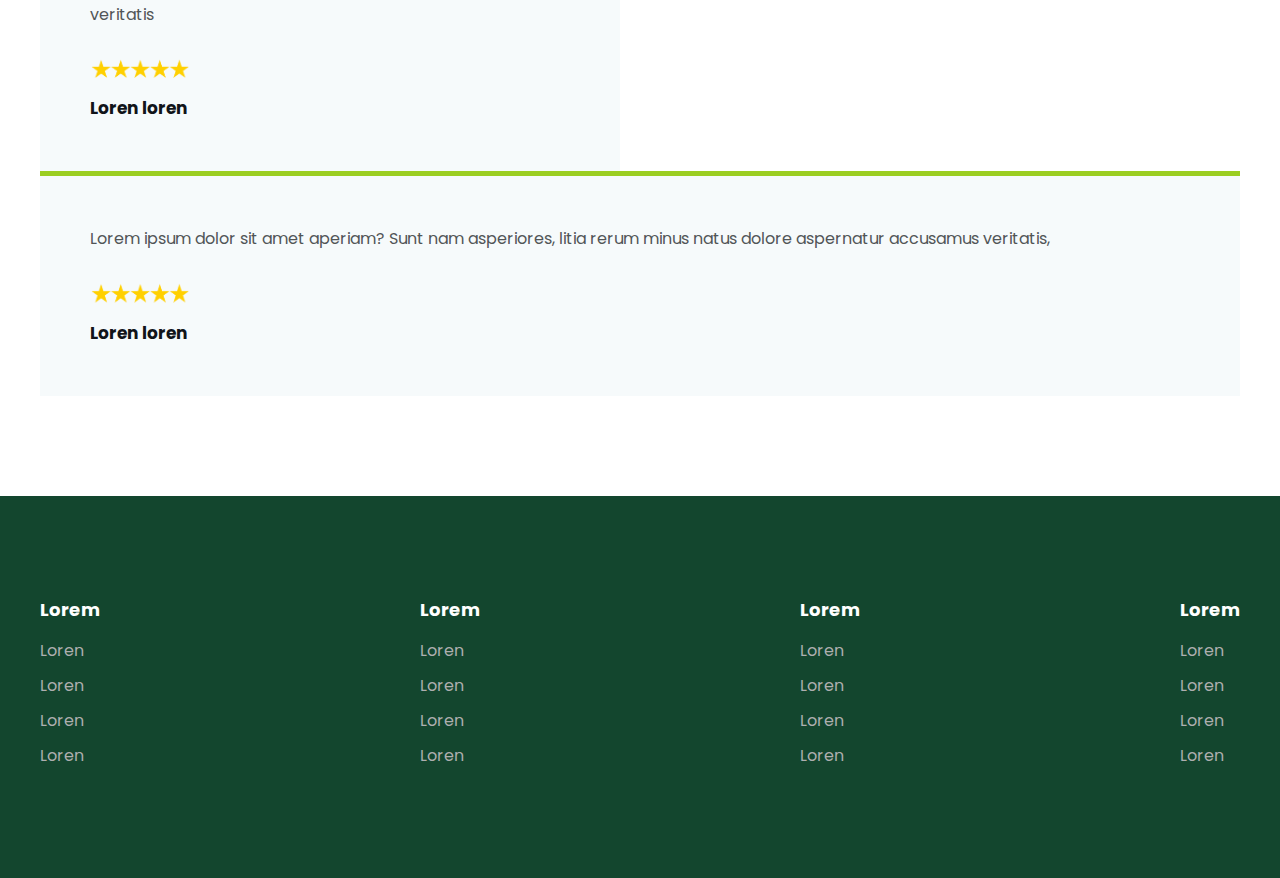
==== commit 3605559f: "ashgudg" ====
--- a/frontend/index.html
+++ b/frontend/index.html
@@ -3,23 +3,24 @@
 <head>
     <meta charset="UTF-8">
     <meta name="viewport" content="width=device-width, initial-scale=1.0">
-    <title>Inicio</title> 
+    <title>Pizzas</title> 
     <link rel="stylesheet" href="estilo.css">
+    
 </head>
 <body>
     
     <header class="header">
         <div class="menu container">
-            <a href="a" class="logo">Ficzzeria</a>
+            <a href="index.html" class="logo">Ficzzeria</a>
             <input type="checkbox" id="menu">
             <label for="menu">
                 <img src="image/menu.png" class="menu.icono" alt="menu">
             </label>
             <nav class="navbar">
                 <ul>
-                    <li><a href="#">Inicio</a></li>
-                    <li><a href="#">Menu</a></li>
-                    <li><a href="#">Extras</a></li>
+                    <li><a href="#">Pizzas</a></li>
+                    <li><a href="bebidas.html">Bebidas</a></li>
+                    <li><a href="extras.html">Extras</a></li>
                     
                 </ul>
             </nav>
@@ -42,6 +43,8 @@
                                 <tbody></tbody>
                             </table>
                             <a href="#" id="vaciar-carrito" class="btn-3">Vaciar Carrito</a>
+                            <a onclick="Crear()" href="#" id="Crear-Pedido" class="btn-3">Crear pedido</a>
+                            
                         </div>
                     </li>
                 </ul>
@@ -53,13 +56,11 @@
         <div class="header-content container ">
             <div class="header-text">
                 <span>Bienvenido a nuestra Pizzería</span>
-                <h1>Ofertas especiales</h1>
                 <p>
-                    Lorem ipsum dolor sit amet consectetur adipisicing elit. Magnam cupiditate et nam libero voluptates, pariatur delectus voluptatem reiciendis exercitationem impedit id cum ullam iure. Maiores molestiae perspiciatis perferendis culpa eaque!
+                 La ficzzeria es una empresa independiente encargada de la venta y distribucion de pizzas a domicilio por todo Culiacan, Sinaloa.
                 </p>
                 <div class="buttons">
-                    <a href="#" class="btn-1">Información</a>
-                    <a href="#" class="btn-1">leer mas</a>
+                    <a href="acercaDe.html" class="btn-1">Acerca de</a>
 
                 </div>
             </div>
@@ -72,72 +73,6 @@
 
 
     </header>
-
-    <!--<section class="Oferts container">
-        
-        <div class="ofert-1 b1">
-            <div class="ofert-text" >
-                <h3>Lorem ipsum dolor natus ullam nam tempora quos?</h3>
-                <a href="#">Leer mas</a>
-            </div>
-            <div class="ofert-img">
-                <img src="https://firebasestorage.googleapis.com/v0/b/pizzeria-b1d63.appspot.com/o/Bebidas%2Fcocacola600ml.jpg?alt=media&token=e3a3a298-4f7b-4fcb-b314-37745fa07700&_gl=1*faptfo*_ga*NTI3ODc4MzcuMTY5Nzc2MjcyMw..*_ga_CW55HF8NVT*MTY5Nzc2MjcyMi4xLjEuMTY5Nzc2NDU0MS42MC4wLjA." alt="">
-            </div>
-        </div>
-
-        <div class="ofert-1 b2">
-            <div class="ofert-text" >
-                <h3>Lorem ipsum dolor natus ullam nam tempora quos?</h3>
-                <a href="#">Leer mas</a>
-            </div>
-            <div class="ofert-img">
-                <img src="https://firebasestorage.googleapis.com/v0/b/pizzeria-b1d63.appspot.com/o/Bebidas%2Ffanta600.jpg?alt=media&token=7575b224-fc7d-4ec0-9d91-eb8e7ca3cb5c&_gl=1*1yujeoe*_ga*NTI3ODc4MzcuMTY5Nzc2MjcyMw..*_ga_CW55HF8NVT*MTY5Nzc2MjcyMi4xLjEuMTY5Nzc2NDU4Mi4xOS4wLjA." alt="">
-            </div>
-        </div>
-
-        <div class="ofert-1 b3">
-            <div class="ofert-text" >
-                <h3>Lorem ipsum dolor natus ullam nam tempora quos?</h3>
-                <a href="#">Leer mas</a>
-            </div>
-            <div class="ofert-img">
-                <img src="https://firebasestorage.googleapis.com/v0/b/pizzeria-b1d63.appspot.com/o/Bebidas%2Ffantafresa600.jpg?alt=media&token=b5e3940b-7dc3-4496-860a-69eca1c2bf2d&_gl=1*ec31y8*_ga*NTI3ODc4MzcuMTY5Nzc2MjcyMw..*_ga_CW55HF8NVT*MTY5Nzc2MjcyMi4xLjEuMTY5Nzc2NDYwOC42MC4wLjA." alt="">
-            </div>
-        </div>
-
-        <div class="ofert-1 b4">
-            <div class="ofert-text" >
-                <h3>Lorem ipsum dolor natus ullam nam tempora quos?</h3>
-                <a href="#">Leer mas</a>
-            </div>
-            <div class="ofert-img">
-                <img src="https://firebasestorage.googleapis.com/v0/b/pizzeria-b1d63.appspot.com/o/Bebidas%2Ffresca600.jpg?alt=media&token=5e7ccfcd-91cc-4c44-aba0-7919f7e86cf3&_gl=1*6v2okm*_ga*NTI3ODc4MzcuMTY5Nzc2MjcyMw..*_ga_CW55HF8NVT*MTY5Nzc2MjcyMi4xLjEuMTY5Nzc2NDYzMi4zNi4wLjA." alt="">
-            </div>
-        </div>
-
-        <div class="ofert-1 b5">
-            <div class="ofert-text" >
-                <h3>Lorem ipsum dolor natus ullam nam tempora quos?</h3>
-                <a href="#">Leer mas</a>
-            </div>
-            <div class="ofert-img">
-                <img src="https://firebasestorage.googleapis.com/v0/b/pizzeria-b1d63.appspot.com/o/Bebidas%2Fsidralmundet600.jpg?alt=media&token=c68408cf-e552-4d48-8013-2ca7b06f4764&_gl=1*ownfux*_ga*NTI3ODc4MzcuMTY5Nzc2MjcyMw..*_ga_CW55HF8NVT*MTY5Nzc2MjcyMi4xLjEuMTY5Nzc2NDY2OS42MC4wLjA." alt="">
-            </div>
-        </div>
-
-        <div class="ofert-1 b6">
-            <div class="ofert-text" >
-                <h3>Lorem ipsum dolor natus ullam nam tempora quos?</h3>
-                <a href="#">Leer mas</a>
-            </div>
-            <div class="ofert-img">
-                <img src="https://firebasestorage.googleapis.com/v0/b/pizzeria-b1d63.appspot.com/o/Bebidas%2Fsprite600.jpg?alt=media&token=9bf9821b-0bf7-4e67-82af-507d4b453e4d&_gl=1*19uovcl*_ga*NTI3ODc4MzcuMTY5Nzc2MjcyMw..*_ga_CW55HF8NVT*MTY5Nzc2MjcyMi4xLjEuMTY5Nzc2NDY5Ny4zMi4wLjA." alt="">
-            </div>
-        </div>
-
-
-    -->
-
     </section>
 
 
@@ -233,60 +168,6 @@
                   <h3>Pizza Jamón Grande</h3>
                   <p class="precio">$229</p>
                   <a href="#" class="agregar-carrito btn-2" data-id="10">Agregar al carrito</a>
-                </div>
-            </div>
-
-            <div class="box">
-                <img src="https://firebasestorage.googleapis.com/v0/b/pizzeria-b1d63.appspot.com/o/Bebidas%2Fcocacola600ml.jpg?alt=media&token=e3a3a298-4f7b-4fcb-b314-37745fa07700&_gl=1*faptfo*_ga*NTI3ODc4MzcuMTY5Nzc2MjcyMw..*_ga_CW55HF8NVT*MTY5Nzc2MjcyMi4xLjEuMTY5Nzc2NDU0MS42MC4wLjA." alt="">  
-                <div class="product-text">
-                  <h3>Refresco Coca Cola 600ml</h3>
-                  <p class="precio">$16</p>
-                  <a href="#" class="agregar-carrito btn-2" data-id="11">Agregar al carrito</a>
-                </div>
-            </div>
-
-            <div class="box">
-                <img src="https://firebasestorage.googleapis.com/v0/b/pizzeria-b1d63.appspot.com/o/Bebidas%2Ffanta600.jpg?alt=media&token=7575b224-fc7d-4ec0-9d91-eb8e7ca3cb5c&_gl=1*1yujeoe*_ga*NTI3ODc4MzcuMTY5Nzc2MjcyMw..*_ga_CW55HF8NVT*MTY5Nzc2MjcyMi4xLjEuMTY5Nzc2NDU4Mi4xOS4wLjA." alt="">  
-                <div class="product-text">
-                  <h3>Refresco Fanta 600ml</h3>
-                  <p class="precio">$16</p>
-                  <a href="#" class="agregar-carrito btn-2" data-id="12">Agregar al carrito</a>
-                </div>
-            </div>
-
-            <div class="box">
-                <img src="https://firebasestorage.googleapis.com/v0/b/pizzeria-b1d63.appspot.com/o/Bebidas%2Ffantafresa600.jpg?alt=media&token=b5e3940b-7dc3-4496-860a-69eca1c2bf2d&_gl=1*ec31y8*_ga*NTI3ODc4MzcuMTY5Nzc2MjcyMw..*_ga_CW55HF8NVT*MTY5Nzc2MjcyMi4xLjEuMTY5Nzc2NDYwOC42MC4wLjA." alt="">  
-                <div class="product-text">
-                  <h3>Refresco Fanta Fresa 600ml</h3>
-                  <p class="precio">$16</p>
-                  <a href="#" class="agregar-carrito btn-2" data-id="13">Agregar al carrito</a>
-                </div>
-            </div>
-
-            <div class="box">
-                <img src="https://firebasestorage.googleapis.com/v0/b/pizzeria-b1d63.appspot.com/o/Bebidas%2Ffresca600.jpg?alt=media&token=5e7ccfcd-91cc-4c44-aba0-7919f7e86cf3&_gl=1*6v2okm*_ga*NTI3ODc4MzcuMTY5Nzc2MjcyMw..*_ga_CW55HF8NVT*MTY5Nzc2MjcyMi4xLjEuMTY5Nzc2NDYzMi4zNi4wLjA." alt="">  
-                <div class="product-text">
-                  <h3>Refresco Fresca 600ml</h3>
-                  <p class="precio">$16</p>
-                  <a href="#" class="agregar-carrito btn-2" data-id="14">Agregar al carrito</a>
-                </div>
-            </div>
-
-            <div class="box">
-                <img src="https://firebasestorage.googleapis.com/v0/b/pizzeria-b1d63.appspot.com/o/Bebidas%2Fsidralmundet600.jpg?alt=media&token=c68408cf-e552-4d48-8013-2ca7b06f4764&_gl=1*ownfux*_ga*NTI3ODc4MzcuMTY5Nzc2MjcyMw..*_ga_CW55HF8NVT*MTY5Nzc2MjcyMi4xLjEuMTY5Nzc2NDY2OS42MC4wLjA." alt="">  
-                <div class="product-text">
-                  <h3>Refresco Sidral Mundet 600ml</h3>
-                  <p class="precio">$16</p>
-                  <a href="#" class="agregar-carrito btn-2" data-id="15">Agregar al carrito</a>
-                </div>
-            </div>
-
-            <div class="box">
-                <img src="https://firebasestorage.googleapis.com/v0/b/pizzeria-b1d63.appspot.com/o/Bebidas%2Fsprite600.jpg?alt=media&token=9bf9821b-0bf7-4e67-82af-507d4b453e4d&_gl=1*19uovcl*_ga*NTI3ODc4MzcuMTY5Nzc2MjcyMw..*_ga_CW55HF8NVT*MTY5Nzc2MjcyMi4xLjEuMTY5Nzc2NDY5Ny4zMi4wLjA." alt="">  
-                <div class="product-text">
-                  <h3>Refresco Sprite 600ml</h3>
-                  <p class="precio">$16</p>
-                  <a href="#" class="agregar-carrito btn-2" data-id="16">Agregar al carrito</a>
                 </div>
             </div>
 
@@ -376,7 +257,7 @@
     </footer>
 
 
-   
+    <script src="https://cdn.jsdelivr.net/npm/sweetalert2@11"></script>
     <script src="script.js"></script>
 
 </body>
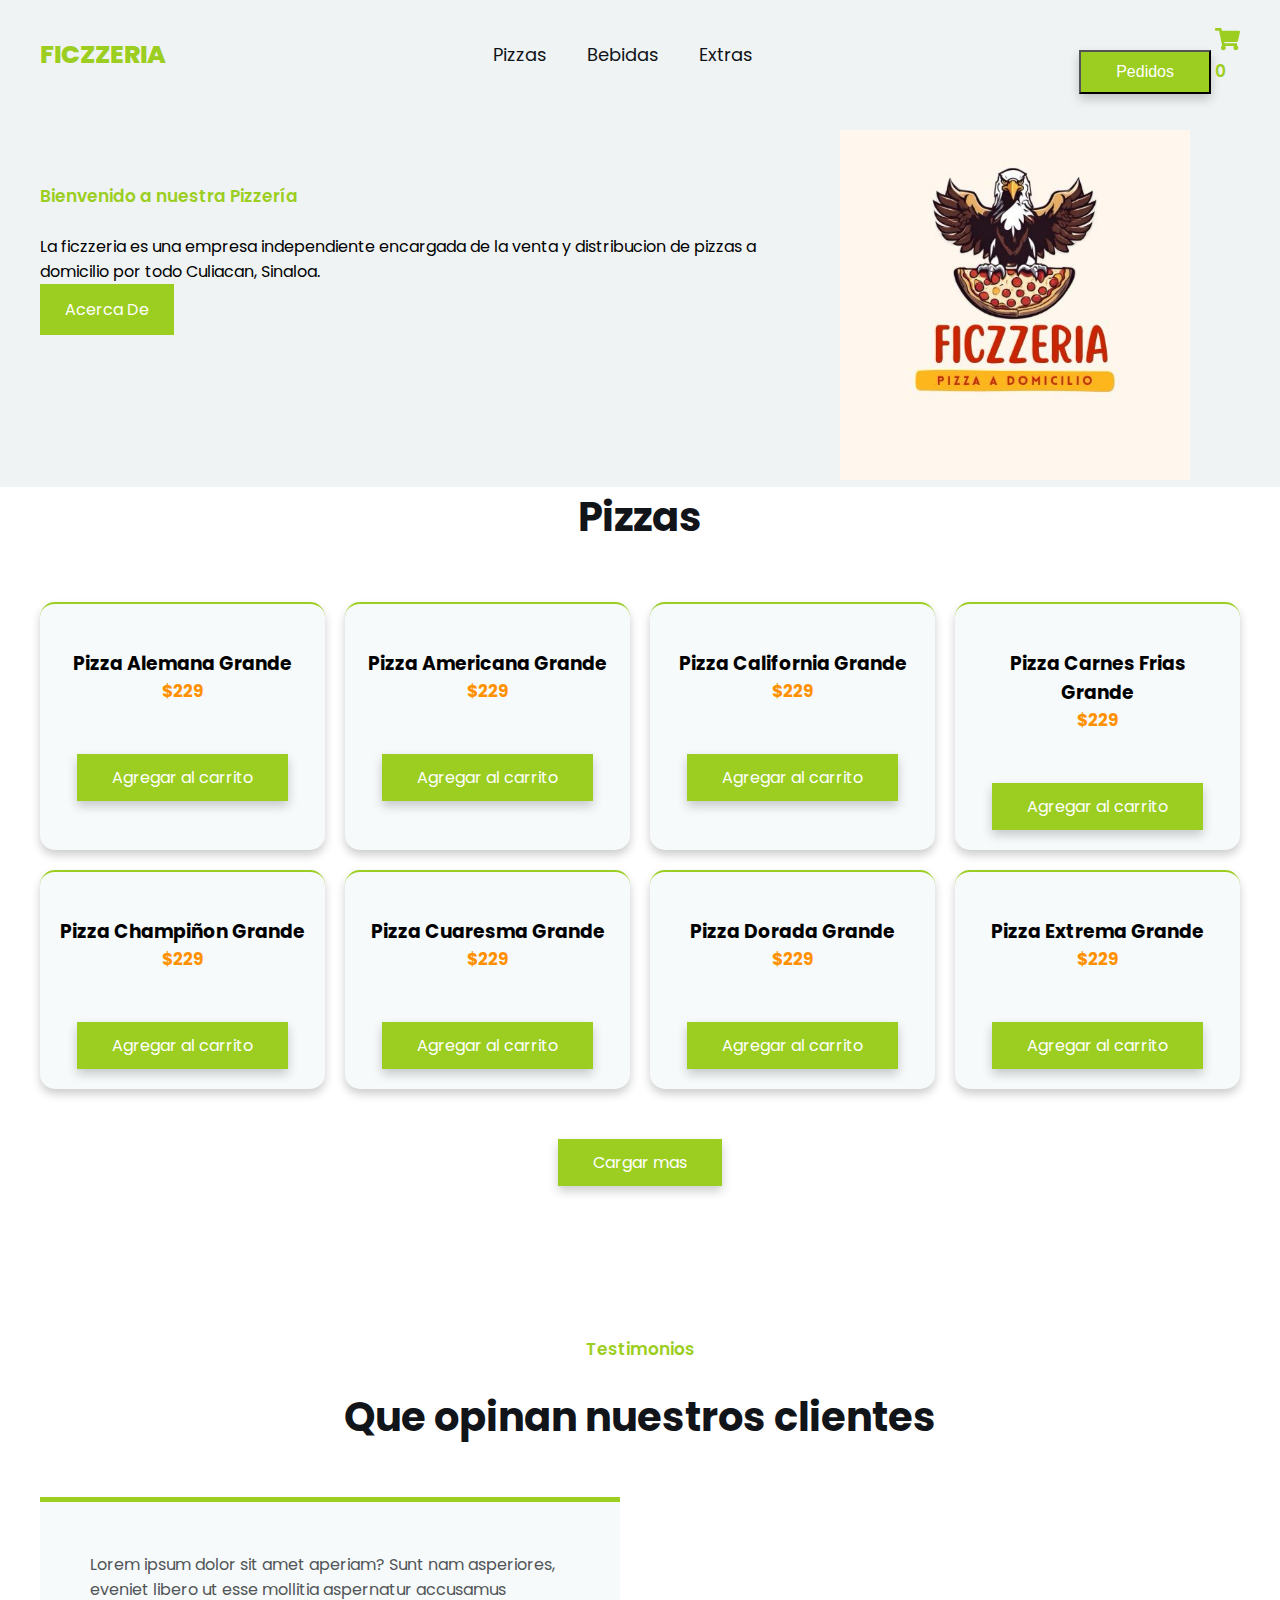
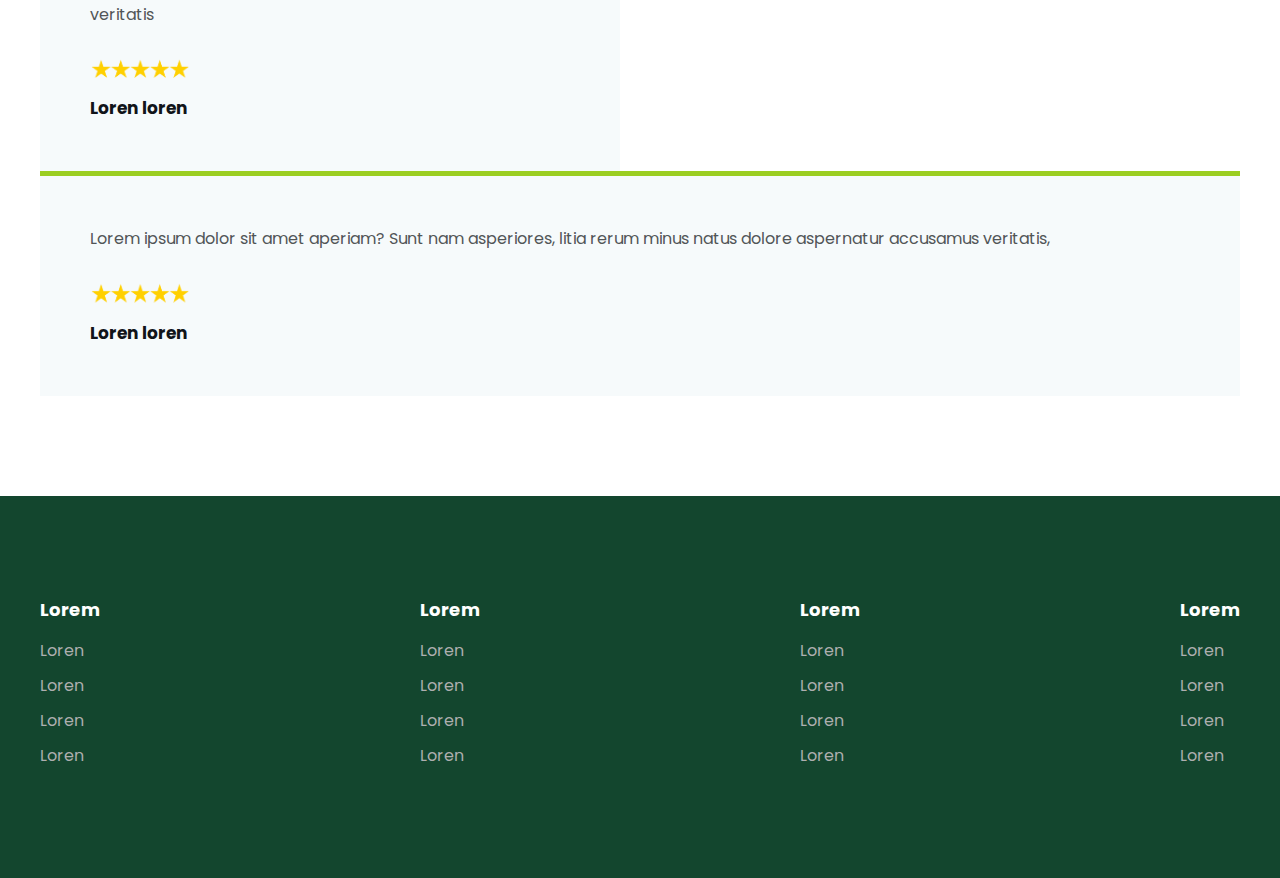
==== commit fb9b4760: "asjhdkhsgdiua" ====
--- a/frontend/index.html
+++ b/frontend/index.html
@@ -26,6 +26,10 @@
             </nav>
             <div>
                 <ul>
+                    <div class="submenu">
+                        <button id="ver-pedidos" class="btn-2">Pedidos</button>
+                    </div>
+
                     <li class="submenu">
                         <div id="carrito-icono">
                         <img src="image/car.svg" alt="car">
--- a/frontend/estilo.css
+++ b/frontend/estilo.css
@@ -445,4 +445,14 @@
         flex-direction: column;
         text-align: center;
     }
+}
+
+.submenu {
+    display: inline-block;
+}
+
+
+#Crear-Pedido {
+    margin-right: 20px;
+    margin-top: 20px;
 }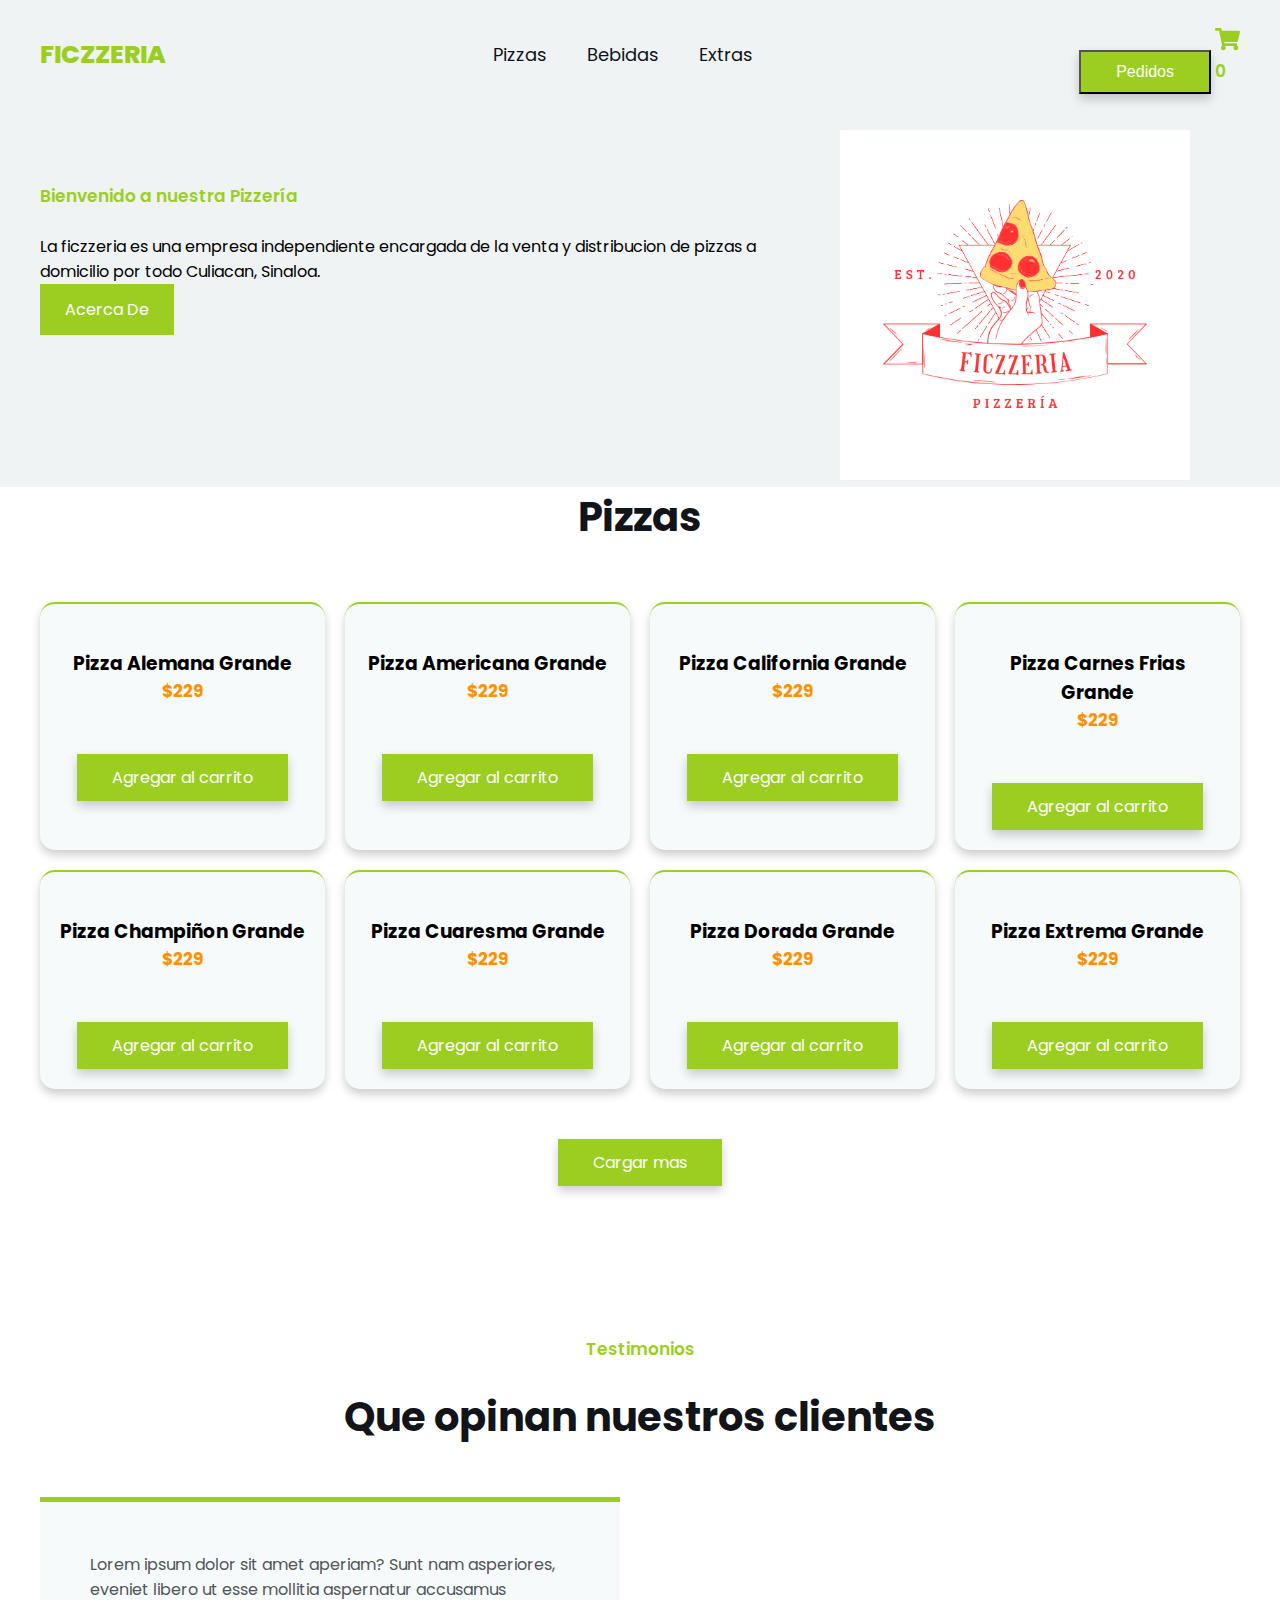
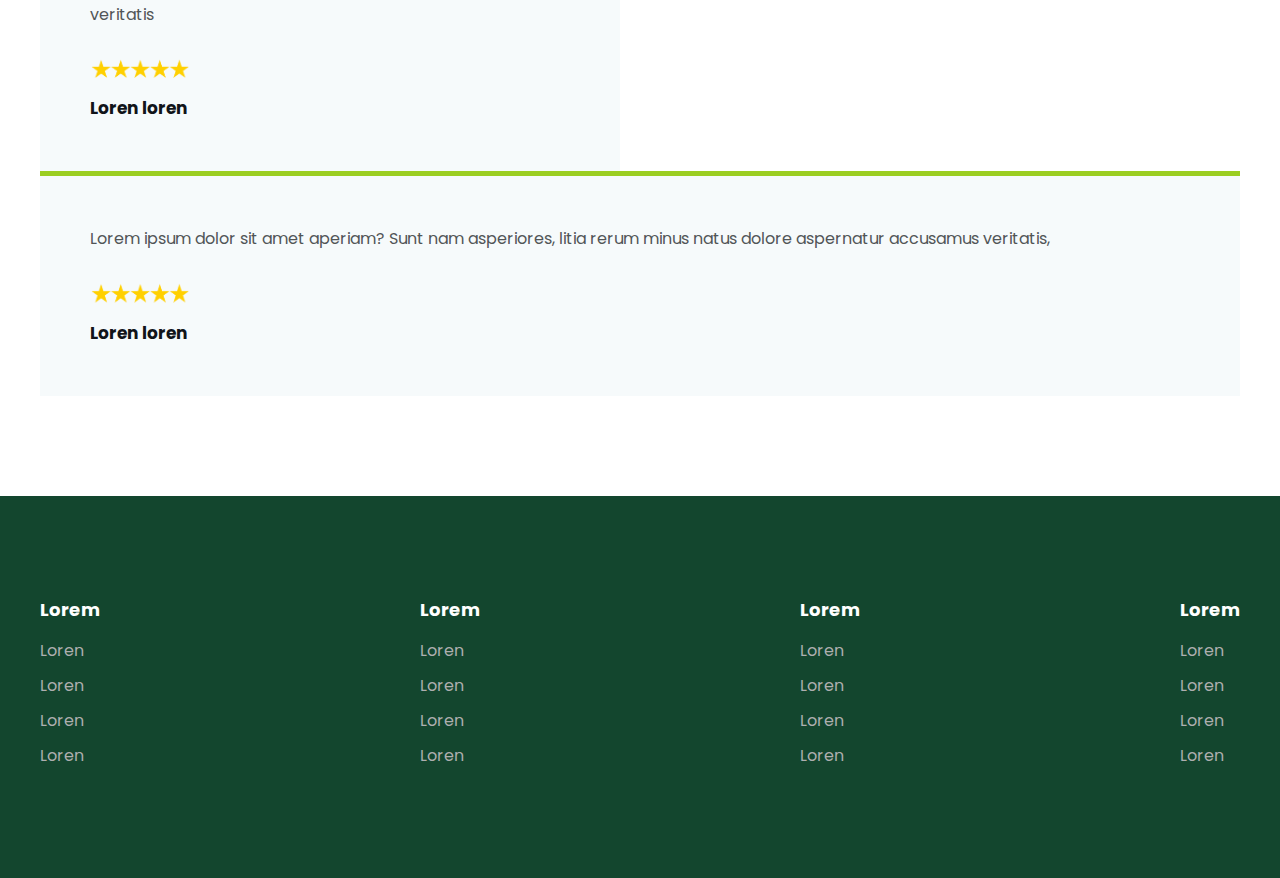
==== commit 59b46c04: "ptos" ====
--- a/frontend/index.html
+++ b/frontend/index.html
@@ -69,7 +69,7 @@
                 </div>
             </div>
             <div class="header-img">
-                <img src="image/logo.jpg" alt="">
+                <img src="image/ficzzeria ....png" alt="">
 
             </div>
         </div>
